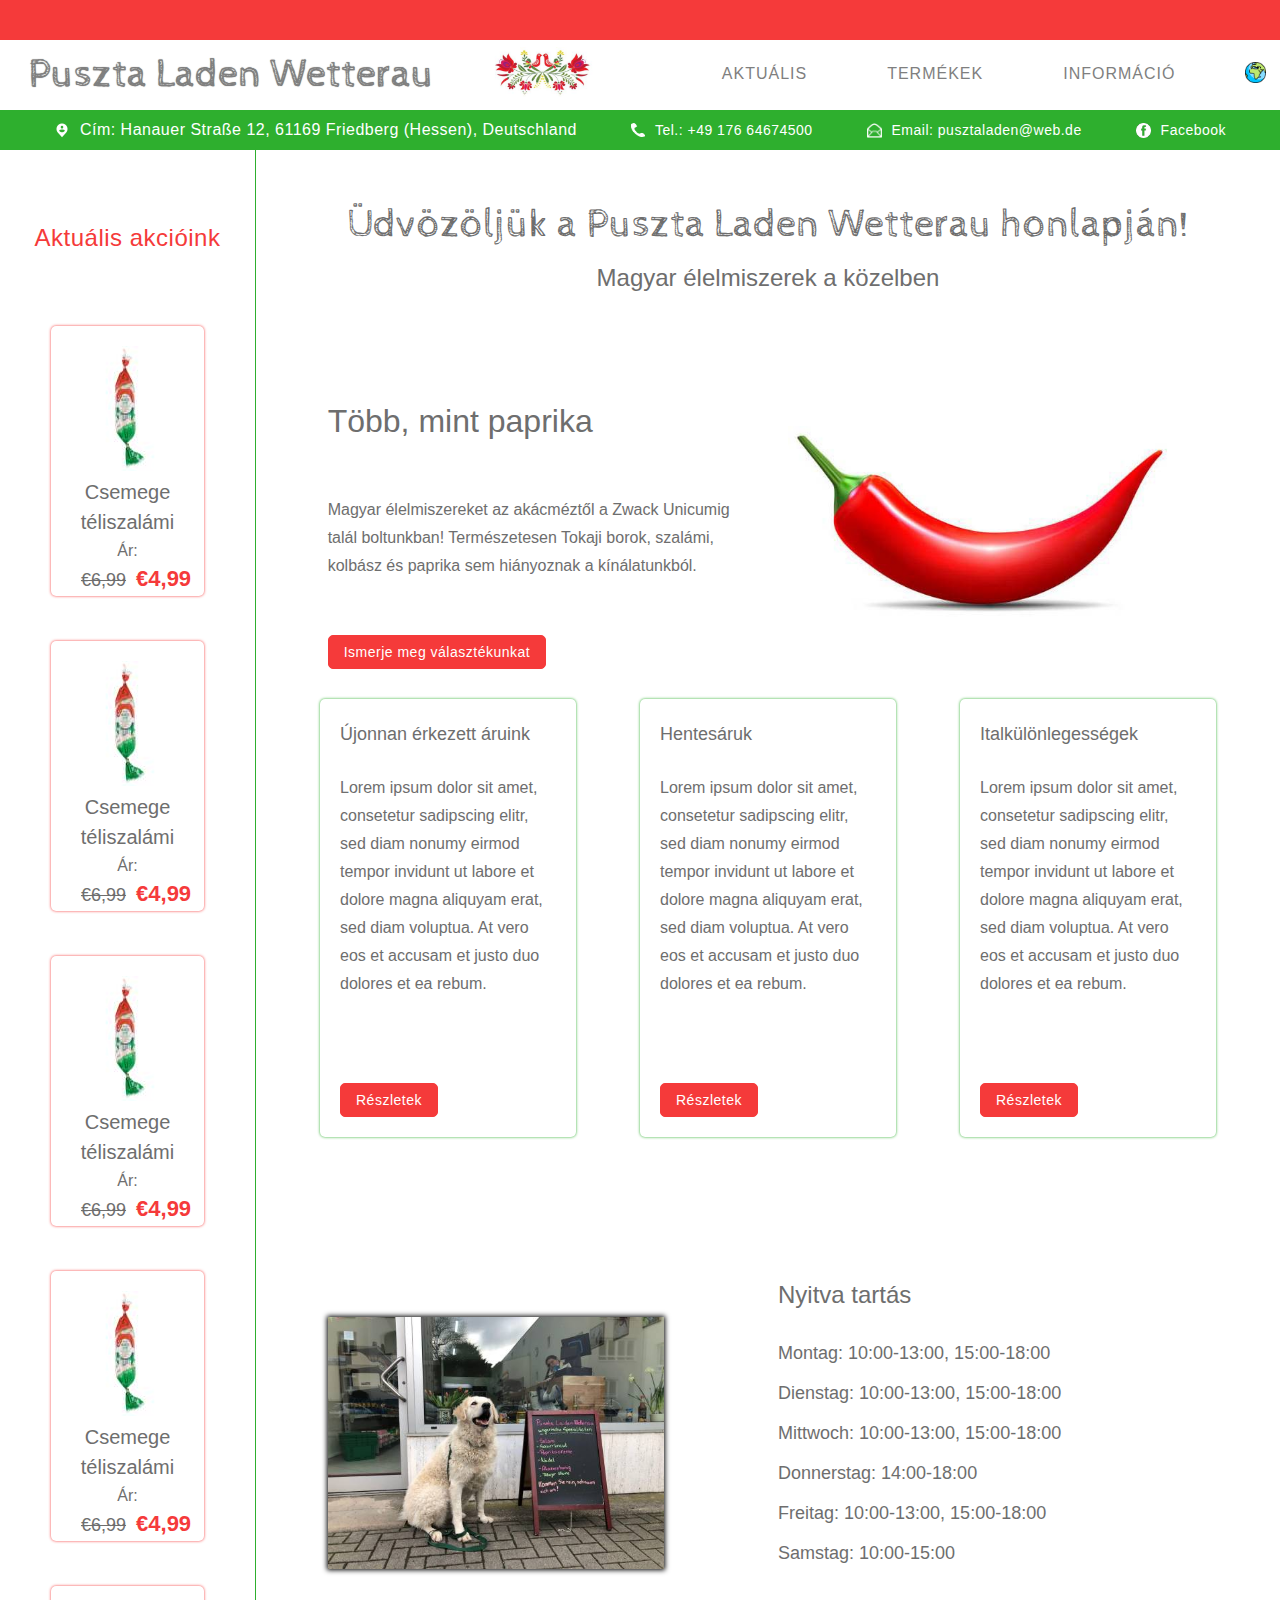
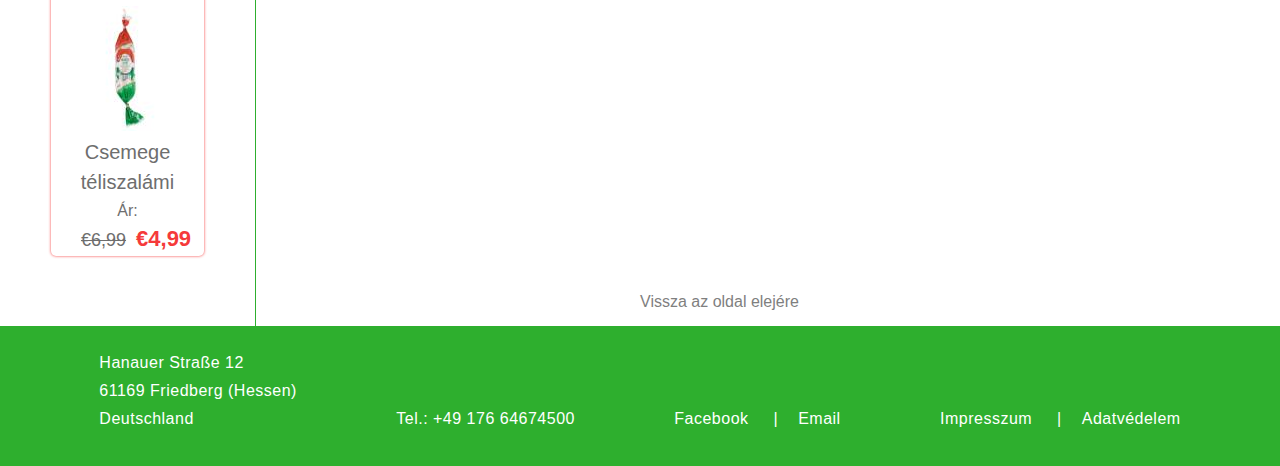
==== index.html @ 340dcc7b "Add files via upload" ====
<!DOCTYPE html>
<html lang="en">
<head>
    <meta charset="UTF-8">
    <meta http-equiv="X-UA-Compatible" content="IE=edge">
    <meta name="viewport" content="width=>, initial-scale=1.0">
    <meta name="description" content="ungarische lebensmittel getränke puszta laden wetterau ungarn friedberg magyar élelmiszerek italok németországban ">
    <title>Puszta Laden Wetterau</title>
    <link rel="icon" type="image/x-icon" href="images/flag-hu-heart.png">
    <link rel="stylesheet" href="styles/styles.css">
    <link rel="stylesheet" href="styles/responsive.css">
    <link href="https://fonts.googleapis.com/css2?family=Cabin+Sketch:wght@400;700&family=Comfortaa:wght@300;400;500;600;700&display=swap" rel="stylesheet">
</head>

<body id="top">
<header>
    <div id="header">
        <div id="red"></div>
        <h1><a href="index.html">Puszta Laden Wetterau</a></h1>
        <a href="index.html"><img id="pattern" src="images/kalocsa-pattern1.jpg" width="105" height="50" 
            alt="Hungarian embroidered pattern"></a>
        <div id="navi-box">
            <ul id="navigation">
                <li><a href="actual.html">Aktuális</a></li>
                <li><a href="products.html">Termékek</a></li>
                <li><a href="info.html">Információ</a></li>
                <li><img src="images/globe.png" width="21" height="21">
                    <ul id="lang-dd">
                        <li>
                            <a href="german.html"><img src="images/flag-de.png" width="18" height="14" alt="German flag">DE</a>
                        </li>
                        <li>                            
                            <a href="english.html"><img src="images/flag-uk.png" width="18" height="14" alt="German flag">EN</a>
                        </li>
                    </ul>
                </li>
            </ul>
        </div>
        <div id="green">
            <div class="info-box-header">
                <img src="images/icon-loc.png" width="16" height="16" alt="Location icon"> 
                <p>
                    Cím: Hanauer Straße 12,
                    61169 Friedberg (Hessen),
                    Deutschland  
                </p>
            </div>
            <div class="info-box-header">
                <img src="images/icon-tel.png" width="14" height="14" alt="Telephone icon">
                Tel.: +49 176 64674500
            </div>
            <div class="info-box-header">
                <img src="images/icon-email.png" width="15" height="15" alt="Email icon">
                <a href="mailto:pusztaladen@web.de">Email: pusztaladen@web.de</a>
            </div>
            <div class="info-box-header">
                <img src="images/icon-fb.png" width="15" height="15" alt="Email icon">
                <a href="https://www.facebook.com/pusztaladenwetterau" target="_blank">Facebook</a>
            </div>
        </div>

        <!-- Mobile navigation -->
        <img id="ham-icon" width="32" height="30" src="images/hamburger-icon.png" alt="Hamburger Icon">
        <img id="close-icon" width="32" height="30" src="images/close-icon.png" alt="Close Icon">
        <div id="mobile-dropdown">
            <ul>
                <li><a href="actual.html">Aktuális</a></li>
                <li><a href="products.html">Termékek</a></li>
                <li><a href="info.html">Információ</a></li>
                <li><img src="images/globe.png" width="21" height="21">
                    <ul id="lang-dd">
                        <li>
                            <a href="german.html"><img src="images/flag-de.png" width="18" height="14" alt="German flag">DE</a>
                        </li>
                        <li>                            
                            <a href="english.html"><img src="images/flag-uk.png" width="18" height="14" alt="German flag">EN</a>
                        </li>
                    </ul>
                </li>
            </ul>
        </div>
        
    </div>
</header>
<aside>
    <div class="col_1_5">
        <h2>Aktuális akcióink</h2>
        <section>
            <div class="product-box">
                <img src="images/salami.jpg">
                <h3>Csemege téliszalámi</h3>
                <p>Ár: <span class="old-price">€6,99</span><span class="new-price">€4,99</span></p> 
            </div>
            <div class="product-box">
                <img src="images/salami.jpg">
                <h3>Csemege téliszalámi</h3>
                <p>Ár: <span class="old-price">€6,99</span><span class="new-price">€4,99</span></p> 
            </div>
            <div class="product-box">
                <img src="images/salami.jpg">
                <h3>Csemege téliszalámi</h3>
                <p>Ár: <span class="old-price">€6,99</span><span class="new-price">€4,99</span></p> 
            </div>
            <div class="product-box">
                <img src="images/salami.jpg">
                <h3>Csemege téliszalámi</h3>
                <p>Ár: <span class="old-price">€6,99</span><span class="new-price">€4,99</span></p> 
            </div>
            <div class="product-box">
                <img src="images/salami.jpg">
                <h3>Csemege téliszalámi</h3>
                <p>Ár: <span class="old-price">€6,99</span><span class="new-price">€4,99</span></p> 
            </div>
            
        </section>
    </div>
</aside>
<main>
    <div id="main">
        <div class="wrapper">
            <div class="col_4_5">
                <h1 id="main-title">Üdvözöljük a Puszta Laden Wetterau honlapján!</h1>
                <h2 id="mobile-title">
                    Magyar élelmiszerek a közelben
                </h2>
                <img id="pattern-mobile" src="images/kalocsa-pattern1.jpg" width="105" height="50" alt="Hungarian embroidered pattern">
                    <div class="col_1_2">
                        <h1>Több, mint paprika</h1>
                        <p>Magyar élelmiszereket az akácméztől a Zwack Unicumig 
                            talál boltunkban! Természetesen Tokaji borok, szalámi, 
                            kolbász és paprika sem hiányoznak a kínálatunkból. 
                        </p>
                        <a class="article-button" href="products.html">Ismerje meg választékunkat</a>
                    </div>
                    <div class="col_2_2">
                        <img id="paprika-img" src="images/paprika.jpg" alt="Red paprika">                        
                    </div>

                <div id="news-wrapper">
                    <div class="news-box">
                        <h3>Újonnan érkezett áruink</h3>
                        <p>
                            Lorem ipsum dolor sit amet, consetetur sadipscing elitr, 
                            sed diam nonumy eirmod tempor invidunt ut labore et dolore 
                            magna aliquyam erat, sed diam voluptua. At vero eos et accusam 
                            et justo duo dolores et ea rebum. 
                        </p>
                        <a class="article-button" href="#">Részletek</a>
                    </div>
                    <div class="news-box">
                        <h3>Hentesáruk</h3>
                        <p>
                            Lorem ipsum dolor sit amet, consetetur sadipscing elitr, 
                            sed diam nonumy eirmod tempor invidunt ut labore et dolore 
                            magna aliquyam erat, sed diam voluptua. At vero eos et accusam 
                            et justo duo dolores et ea rebum. 
                        </p>
                        <a class="article-button" href="#">Részletek</a>
                    </div>
                    <div class="news-box">
                        <h3>Italkülönlegességek</h3>
                        <p>
                            Lorem ipsum dolor sit amet, consetetur sadipscing elitr, 
                            sed diam nonumy eirmod tempor invidunt ut labore et dolore 
                            magna aliquyam erat, sed diam voluptua. At vero eos et accusam 
                            et justo duo dolores et ea rebum. 
                        </p>
                        <a class="article-button" href="#">Részletek</a>
                    </div>
                </div>
                
                
                <div class="col_1_2">
                    <img id="open-img" src="images/shop.jpg" alt="Entrance of Puszta Laden Wetterau">
                </div>
                <div class="col_2_2" id="open-times">
                    <h2>Nyitva tartás</h2>
                    <ul>
                        <li>Montag: 10:00-13:00, 15:00-18:00</li>
                        <li>Dienstag: 10:00-13:00, 15:00-18:00</li>
                        <li>Mittwoch: 10:00-13:00, 15:00-18:00</li>
                        <li>Donnerstag: 14:00-18:00</li>
                        <li>Freitag: 10:00-13:00, 15:00-18:00</li>
                        <li>Samstag: 10:00-15:00</li>
                    </ul>
                </div>
                <div class="clear"></div>
                
                <p><a class="top" href="#top" style="font-weight: 300;">Vissza az oldal elejére</a></p>
            </div>
        </div>
    </div>
</main>
<footer>
    <div id="footer">
        <div id="footer-wrapper">
            <div class="col_1_4 mobile-footer">
                <p>
                    Hanauer Straße 12<br>
                    61169 Friedberg (Hessen)<br>
                    Deutschland<br>
                    
                </p>
            </div>
            <div class="col_1_4 mobile-footer">
                <p>Tel.: +49 176 64674500</p>
            </div>
            <div class="col_1_4">
                <p><a href="https://www.facebook.com/pusztaladenwetterau">Facebook</a> <span>|</span><a href="mailto:pusztaladen@web.de">Email</a></p>
            </div>
            <div class="col_1_4">
                <p><a href="impressum.html">Impresszum</a> <span>|</span><a href="privacy.html">Adatvédelem</a></p>
            </div>
        </div>
    </div>
   
</footer>

</body>
</html>
---- styles/styles.css ----
@charset "utf-8";

/* - Reset - */
*{
    margin: 0;
    padding: 0;
    box-sizing: border-box;
}
body {
    font: 300 16px/22px 'Roboto', sans-serif;
    font-size: 1em;
    color: #6e6e6e;  
    background-color: rgb(255, 255, 255, 0);
    position: relative;
}
html {
    scroll-behavior: smooth;
}
a {
    text-decoration: none;
    color: #7f7f7f;
}
.clear {
    clear: both;
}
h1 {
    font: 100 32px/150px 'Roboto', sans-serif;
    font-size: 2em;
    text-align: center;
}
h2 {
    font: 300 24px/36px 'Roboto', sans-serif;
}
h3 {
    font: 300 20px/30px 'Roboto', sans-serif;
}
p {
    font: 300 16px/28px 'Roboto', sans-serif;
}

/* - Raster - */
.wrapper {
    width: 80%;
    margin: 0 auto;  
}
.col_1_5 {
    width: 20%;
    border-right: 1px solid #2eaf2e;
    float: left;
}
.col_4_5 {
    width: 80%;
    float: right;
}
.col_1_2 {
    width: 50%;
    float: left;
    padding: 30px 2% 30px 7%;
}
.col_2_2 { 
    width: 50%;
    float: left;
    padding: 30px 4% 30px 2%;
}
.col_1_2 img, .col_2_2 img {
    width: 85%;
    margin-top: 80px;
}

/* - Header - */
#header {
    height: 150px;
    width: 100%;
    position: relative;
    display: flex;
    justify-content: space-around;
    align-items: center;
}
#header #red, #header #green {
    position: absolute;
    width: 100%;
    height: 40px;
    z-index: 1;
}
#header #green {
    bottom: 0;
    background-color: #2eaf2e;
    color: #fff;
    display: flex;
    justify-content: center;
    align-items: center;
    justify-content: space-evenly;
}
#header #red {
    background-color: #f53a3a;
    top: 0;
}
#header ul#navigation img {
    margin-right: 5px;
}
#pattern-mobile {
    display: none;
}
#header h1  {
    font: 32px/36px 'Cabin Sketch', cursive;
    font-size: 2.5em;
    text-shadow: 0px 0px 1px #7f7f7f;
}
#navi-box {
    width: 600px;
}
ul#navigation {
    display: flex;
    align-items: center;
}
ul#navigation li {
    list-style: none;
    display: inline-block;
    margin-left: 10%;
    font-size: 1em;
    position: relative;
    text-transform: uppercase;
}
ul#navigation li a {
    display: inline-block;
    border-radius: 3px;
    transition: 0.3s;
    padding: 0 10px 2px;
    letter-spacing: 1px;
    background: #fff;
}
ul#navigation li a:hover, .active {
    box-shadow: 2px 2px 3px 0px #d9d9d9;
    color: red;
    transition: 0.3s;
    transform: translateY(-3px);
    background: #fff;
}
ul#lang-dd {
    display: none;
    position: absolute;
    z-index: 3;
    top: 23px;
    left: -45px;
    width: 50px;
}
ul#navigation li:hover ul#lang-dd {
    display: inline-block;
}
ul#lang-dd li {
    background: #fff;
    width: 100px;
    text-align: center;
    padding: 10px 20px;
}
.info-box-header {
    display: flex;
    align-items: center;
    font-size: 14px;
    letter-spacing: 0.5px;
    font-weight: 300;
}
#green img {
    margin-right: 10px;
}
#green a {
    color: #fff;
}
/* - Mobile Navigation - */
#mobile-dropdown {
    display: none;
}
#ham-icon {
    display: none;
}
#close-icon {
    display: none;
}

/* - Side section - */
.col_1_5 h2 {
    text-align: center;
    letter-spacing: 0.5px;
    font-size: 24px;
    font-size: 1.5em;
    font-weight: 300;
    margin: 70px auto;
    color: #f53a3a;
}
.col_1_5 h3 {
    font-weight: 300;
}

.product-box {
    margin: 0 auto 45px;
    width: 60%;
    height: 270px;
    box-shadow: 0px 0px 3px 0px #f53a3a;
    text-align: center;
    padding: 20px;
    border-radius: 5px;
}
.product-box:last-child {
    margin-bottom: 70px;
}
.product-box img {
    max-width: 100%;
}
.old-price {
    text-decoration: line-through;
    font-size: 18px;
    margin: 0 10px;
}
.new-price {
    color: #f53a3a;
    font-size: 22px;
    font-weight: 600;

}
/* - Main content - */

#main .wrapper {
    width: 100%;
}
#main-title {
    font-family: 'Cabin Sketch', cursive;
    font-size: 40px;
}

h2 img {
    margin: 0 20px;
}
#news-wrapper {
    width: 100%;
    margin: 120px auto 150px;
    display: flex;
    justify-content: space-evenly;
}
.news-box {
    width: 25%;
    box-shadow: 0px 0px 3px 0px #2eaf2e;
    padding: 20px;
    border-radius: 5px;
}
.news-box h3 {
    font-weight: 300;
    font-size: 18px;
    margin-bottom: 25px;
}
.news-box p {
    text-align: left;
    margin-bottom: 30px;
    font-weight: 300;
}
.article-button {
    padding: 5px 15px;
    background: #f53a3a;
    color: #fff;
    display: inline-block;
    margin-top: 55px;
    border-radius: 5px;
    border: 1px solid #f53a3a;
    transition: 0.3s;
    font-size: 14px;
    font-weight: 300;
    letter-spacing: 0.5px;
}
.article-button:hover {
    background-color: #fff;
    color: #f53a3a;
    transition: 0.3s;
}
.col_1_2 #open-img  {
    box-shadow: 0px 0px 5px 1px #000000;
    max-width: 80%;
    margin-top: 0;
}
#open-times {
    padding: 10px;
    margin: 20px 0 20px; 
}
#open-times h2 {
    text-align: left;
}
#open-times ul {
     list-style: none;
     margin: 20px 0 100px;
     font: 300 18px/40px 'Roboto', sans-serif;
 }
main .article-wrapper {
    width: 80%;
    margin: 30px auto;
    display: flex;
    justify-content: space-around;
}
main .article-box {
    padding: 0 10px 10px;
    border-radius: 5px;
    width: 38%;
    height: 280px;
    margin: 30px 0 80px;
    text-align: left;
}

main .article-box h2 {
    margin-bottom: 50px; 
    font-weight: 100;
    font-size: 40px;
}
main .article-box p {
    text-align: left;
    margin-bottom: 35px;
    line-height: 26px;
    font-weight: 300;
    letter-spacing: 0.5px;
}
#products-page .col_4_5 section {
    height: 400px;
}
main .col_4_5 h2 {
    text-align: center;
    font-weight: 100;
    margin: -40px 0 20px;
}
.top {
    position: absolute;
    bottom: 150px;
    left: 50%;
}
.top:hover {
    color: #252424;
}


/* - Products page - */

#sidebar-container {
    height: 3300px;
}

ul#sidebar-nav {
    position: sticky;
    top: 50px;
    margin-top: 50px;
    list-style-type: none;
}
ul#sidebar-nav li {
    padding: 10px 40px 10px;
    font-weight: 300;
    text-transform: uppercase;
}
ul#sidebar-nav li:last-child {
    border-bottom: none;
}
ul#sidebar-nav li a:hover {
    color: #252424;
}
.col_1_2 h1, .col_1_2 p {
    text-align: left;
}

/* - Information page - */
#info-page .col_1_5, #info-page #sidebar-container {
    height: 2900px;
}
.mapouter {
    display: block;
    margin: 80px auto 0;
}
#info-page section {
    width: 100%;
    height: auto;
    margin: 50px 0;
}
#info-page h1 {
    text-align: center;
}
#info-page p {
    width: 80%;
    margin: 0 auto;
}
ul#contact-list {
    width: 60%;
    margin: 0 auto;
}
ul#contact-list li {
    margin-bottom: 20px;
    font-size: 18px;
}
#info-page img {
    width: 70%;
    margin: 80px 0 0 12%;
}
#info-bage .col_4_5 {
    height: 1500px;
}
#info-page #open-times {
    width: 350px;
    margin: 150px auto -50px;
}
#info-page #open-times h2 {
    margin: 0;
}
/* - Footer - */
#footer {
    clear: both;
    width: 100%;
    background: #2eaf2e;
    height: 140px;
    color: #fff;
    display: flex;
    justify-content: center;
    align-items: center;
    padding-bottom: 10px;
}
#footer .col_1_4 {
    text-align: left;
    display: flex;
    justify-content: center;
    font-size: 14px;
    letter-spacing: 0.5px;
    font-weight: 300;
    line-height: 24px;
}
#footer .col_1_4 a {
    color: #fff;
}
#footer .col_1_4 a:hover {
    color: #d3d3d3;
}
#footer-wrapper {
    width: 100%;
    display: flex;
    justify-content: space-evenly;
    align-items: flex-end;
}
#footer span {
    margin: 0 20px;
}
.footer-bottom {
    position: fixed;
    width: 100%;
    bottom: 0;
}
---- styles/responsive.css ----
/* - Responsive - */
@media only screen and (max-width: 759px) {
    #header #pattern, .info-box-header, .col_1_5, #navi-box, #main-title, #mobile-title img {
        display: none;
    }
    #pattern-mobile {
        display: block;
        width: 20%;
        height: auto;
        margin: 35px auto -50px;
    }
    #header h1 {
        width: 100%;
        text-align: left;
        margin-left: 5%;
        font-size: 26px;
    }
    #ham-icon {
        display: block;
        margin-right: 5%;
    }
    .col_4_5, .col_1_2, .col_2_2 {
        width: 100%;
    }
    .col_4_5 h1 {
        font-size: 22px;
    }
    .col_4_5 p, .col_1_2 h1 {
        text-align: center;
    }
    .col_2_2 img {
        width: 85%;
        margin: 20px 0 40px;
    }
    .col_1_2 #open-img  {
        width: 85%;
        margin: -80px auto 0;
    }
    .article-button  {
        margin-top: 10px;
    }
    #open-times h2 {
        margin-top: 20px;
        display: block;
        text-align: center;
    }
    .col_1_2, .col_2_2 {
        width: 100%;
        text-align: center;
    }
    #mobile-title {
        display: block;
        margin: 50px 0 0;
        line-height: 40px;
        font-size: 32px;
        text-align: center;
    }
    #news-wrapper {
        width: 100%;
        display: block;
    }
    .news-box {
        clear: both;
        width: 80%;
        text-align: center;
        margin: 30px auto;
    }
    .news-box p {
        width: 90%;
        text-align: center;
    }
    .top {
        left: 25%;
    }
    footer #footer .mobile-footer {
        display: none;
    }
    footer #footer #footer-wrapper p {
        display: flex;
        flex-direction: column;
        justify-content: space-around;
    }
    footer #footer #footer-wrapper p a {
        margin: 15px 0 5px;
    }
    #footer .col_1_4 {
        width: 100%;
    }
    #footer span {
        display: none;
    }
}
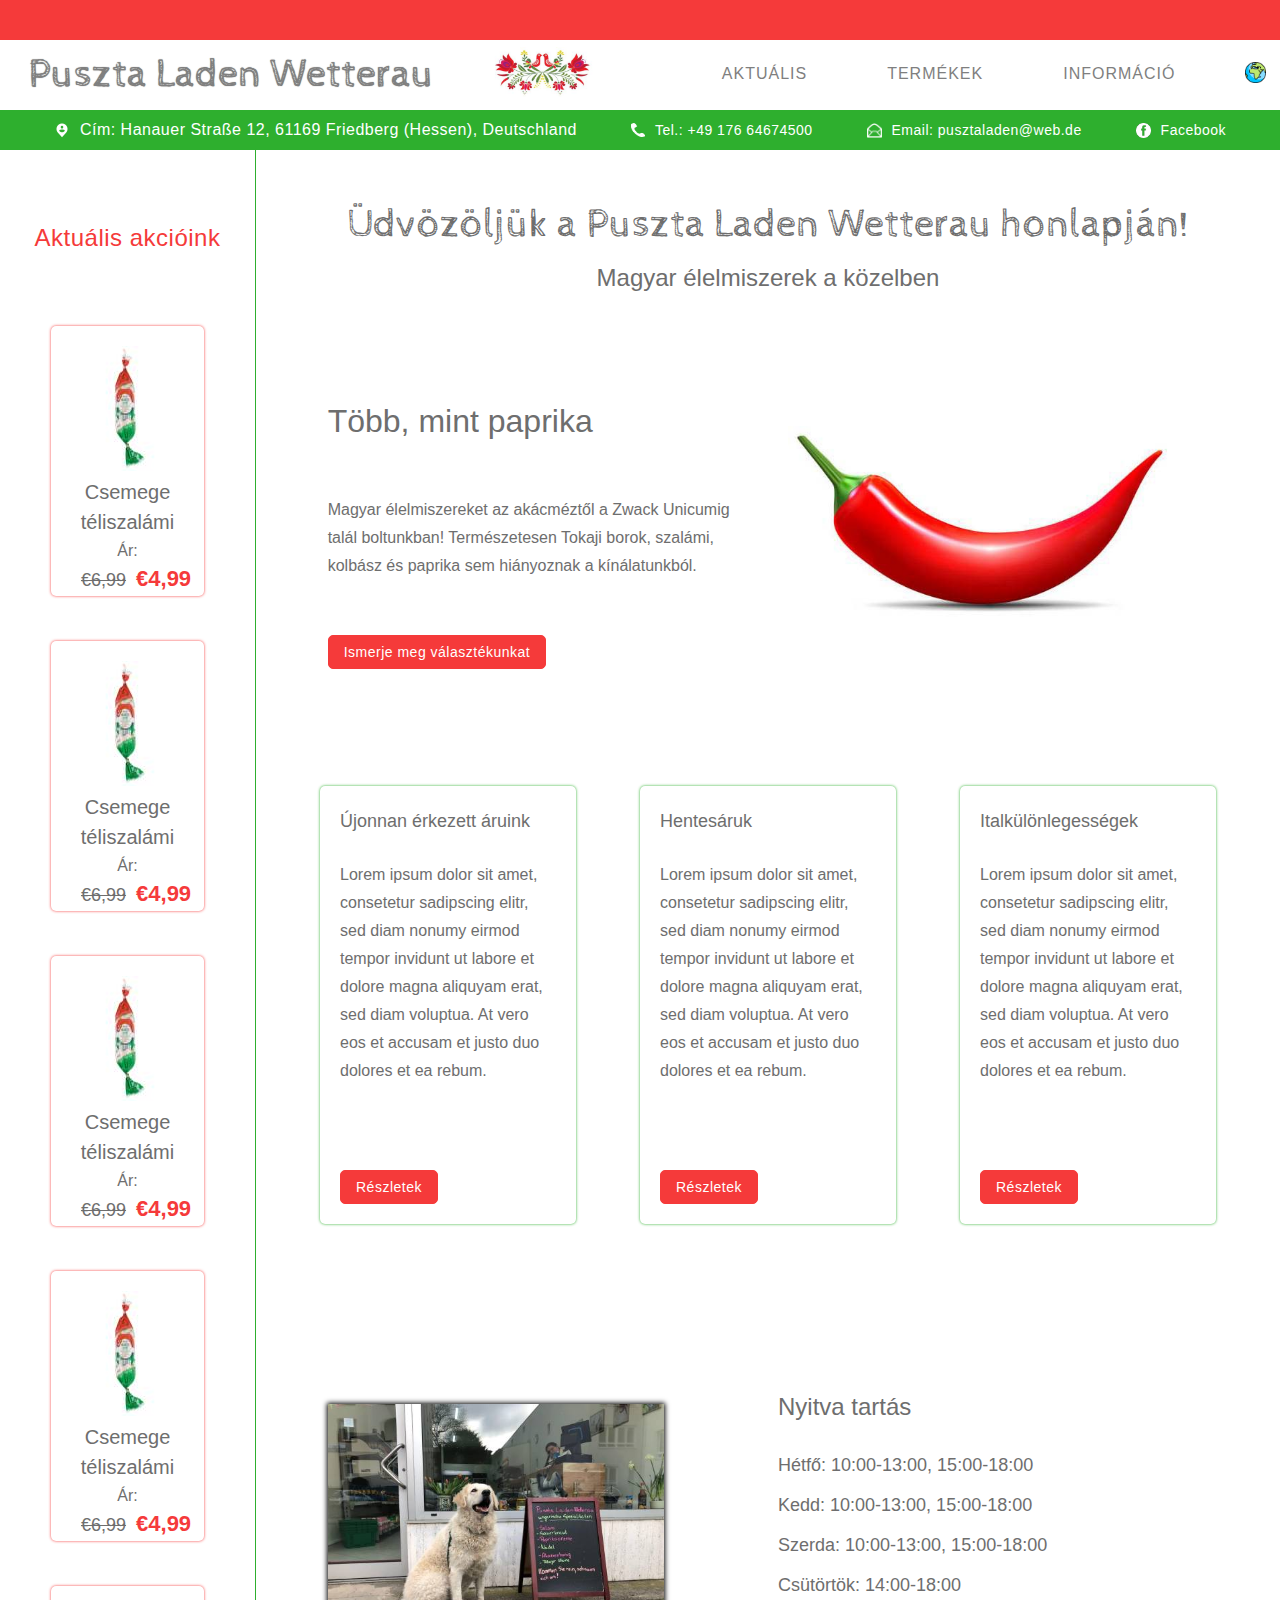
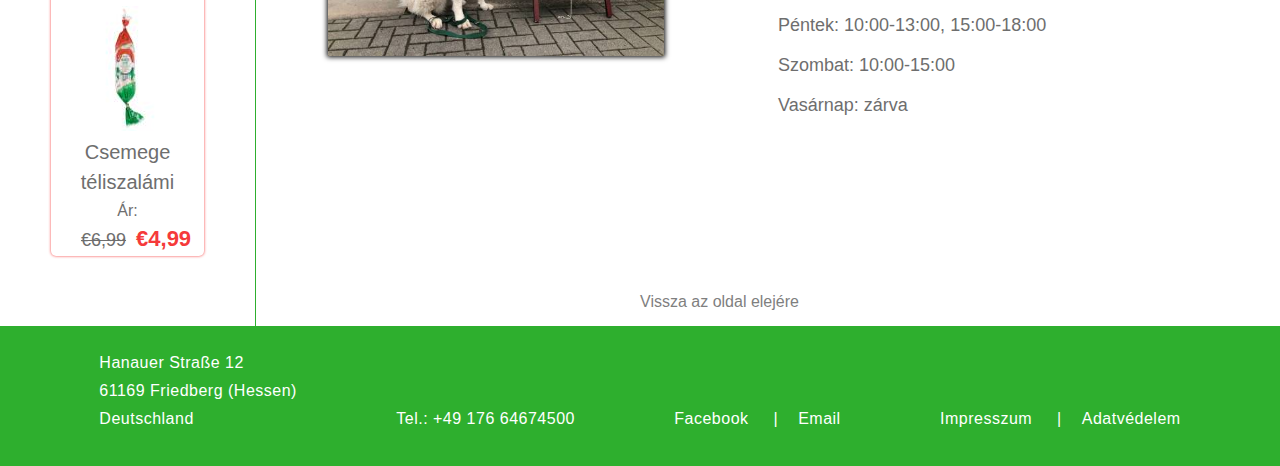
==== commit 39c0ff83: "Add files via upload" ====
--- a/index.html
+++ b/index.html
@@ -67,15 +67,9 @@
                 <li><a href="actual.html">Aktuális</a></li>
                 <li><a href="products.html">Termékek</a></li>
                 <li><a href="info.html">Információ</a></li>
-                <li><img src="images/globe.png" width="21" height="21">
-                    <ul id="lang-dd">
-                        <li>
-                            <a href="german.html"><img src="images/flag-de.png" width="18" height="14" alt="German flag">DE</a>
-                        </li>
-                        <li>                            
-                            <a href="english.html"><img src="images/flag-uk.png" width="18" height="14" alt="German flag">EN</a>
-                        </li>
-                    </ul>
+                <li>
+                    <a href="german.html"><img src="images/flag-de.png" width="18" height="14" alt="German flag">DE</a>
+                    <a href="english.html"><img src="images/flag-uk.png" width="18" height="14" alt="German flag">EN</a>
                 </li>
             </ul>
         </div>
@@ -124,16 +118,18 @@
                     Magyar élelmiszerek a közelben
                 </h2>
                 <img id="pattern-mobile" src="images/kalocsa-pattern1.jpg" width="105" height="50" alt="Hungarian embroidered pattern">
-                    <div class="col_1_2">
-                        <h1>Több, mint paprika</h1>
-                        <p>Magyar élelmiszereket az akácméztől a Zwack Unicumig 
-                            talál boltunkban! Természetesen Tokaji borok, szalámi, 
-                            kolbász és paprika sem hiányoznak a kínálatunkból. 
-                        </p>
-                        <a class="article-button" href="products.html">Ismerje meg választékunkat</a>
-                    </div>
-                    <div class="col_2_2">
-                        <img id="paprika-img" src="images/paprika.jpg" alt="Red paprika">                        
+                    <div id="teaser">
+                        <div class="col_1_2">
+                            <h1>Több, mint paprika</h1>
+                            <p>Magyar élelmiszereket az akácméztől a Zwack Unicumig 
+                                talál boltunkban! Természetesen Tokaji borok, szalámi, 
+                                kolbász és paprika sem hiányoznak a kínálatunkból. 
+                            </p>
+                            <a class="article-button" href="products.html">Ismerje meg választékunkat</a>
+                        </div>
+                        <div class="col_2_2">
+                            <img id="paprika-img" src="images/paprika.jpg" alt="Red paprika">                        
+                        </div>
                     </div>
 
                 <div id="news-wrapper">
@@ -169,20 +165,22 @@
                     </div>
                 </div>
                 
-                
-                <div class="col_1_2">
-                    <img id="open-img" src="images/shop.jpg" alt="Entrance of Puszta Laden Wetterau">
-                </div>
-                <div class="col_2_2" id="open-times">
-                    <h2>Nyitva tartás</h2>
-                    <ul>
-                        <li>Montag: 10:00-13:00, 15:00-18:00</li>
-                        <li>Dienstag: 10:00-13:00, 15:00-18:00</li>
-                        <li>Mittwoch: 10:00-13:00, 15:00-18:00</li>
-                        <li>Donnerstag: 14:00-18:00</li>
-                        <li>Freitag: 10:00-13:00, 15:00-18:00</li>
-                        <li>Samstag: 10:00-15:00</li>
-                    </ul>
+                <div id="open-times-wrapper">
+                    <div class="col_1_2">
+                        <img id="open-img" src="images/shop.jpg" alt="Entrance of Puszta Laden Wetterau">
+                    </div>
+                    <div class="col_2_2" id="open-times">
+                        <h2>Nyitva tartás</h2>
+                        <ul>
+                            <li>Hétfő: 10:00-13:00, 15:00-18:00</li>
+                            <li>Kedd: 10:00-13:00, 15:00-18:00</li>
+                            <li>Szerda: 10:00-13:00, 15:00-18:00</li>
+                            <li>Csütörtök: 14:00-18:00</li>
+                            <li>Péntek: 10:00-13:00, 15:00-18:00</li>
+                            <li>Szombat: 10:00-15:00</li>
+                            <li>Vasárnap: zárva</li>
+                        </ul>
+                    </div>
                 </div>
                 <div class="clear"></div>
                 
@@ -213,8 +211,40 @@
             </div>
         </div>
     </div>
-   
 </footer>
+
+<script src="https://ajax.googleapis.com/ajax/libs/jquery/3.6.1/jquery.min.js"></script>
+
+<script>
+
+//Mobile Dropdown
+    $('#ham-icon').css('cursor', 'pointer');
+    $('#close-icon').css('cursor', 'pointer');
+
+    $('#ham-icon').click(function () {
+        $("#ham-icon").css({ "display": "none" });
+        $("#close-icon").css({ "display": "block" });
+        $('#mobile-dropdown').slideToggle("slow");
+        });
+
+    $('#close-icon').click(function () {
+        $("#close-icon").css({ "display": "none" });
+        $("#ham-icon").css({ "display": "block" });
+        $('#mobile-dropdown').slideToggle("slow");
+        });
+    
+    //Disable right click
+    $(document).ready(function () {
+
+    $("img").on("contextmenu",function(e){
+        return false;
+    });
+
+    $("img").on("dragstart",function(e){
+        return false;
+        });              
+    }); 
+</script>
 
 </body>
 </html>--- a/styles/styles.css
+++ b/styles/styles.css
@@ -166,16 +166,6 @@
 #green a {
     color: #fff;
 }
-/* - Mobile Navigation - */
-#mobile-dropdown {
-    display: none;
-}
-#ham-icon {
-    display: none;
-}
-#close-icon {
-    display: none;
-}
 
 /* - Side section - */
 .col_1_5 h2 {
@@ -232,9 +222,13 @@
 }
 #news-wrapper {
     width: 100%;
-    margin: 120px auto 150px;
+    margin: 50px auto 150px;
     display: flex;
     justify-content: space-evenly;
+}
+#teaser {
+    width: 100%;
+    height: 420px;
 }
 .news-box {
     width: 25%;
@@ -275,16 +269,19 @@
     max-width: 80%;
     margin-top: 0;
 }
+#open-times-wrapper {
+    width: 100%;
+    height: 310px;
+}
 #open-times {
     padding: 10px;
-    margin: 20px 0 20px; 
+    margin: 45px 0 20px; 
 }
 #open-times h2 {
     text-align: left;
 }
 #open-times ul {
      list-style: none;
-     margin: 20px 0 100px;
      font: 300 18px/40px 'Roboto', sans-serif;
  }
 main .article-wrapper {
@@ -314,9 +311,6 @@
     font-weight: 300;
     letter-spacing: 0.5px;
 }
-#products-page .col_4_5 section {
-    height: 400px;
-}
 main .col_4_5 h2 {
     text-align: center;
     font-weight: 100;
@@ -333,11 +327,12 @@
 
 
 /* - Products page - */
-
+#products-page .col_4_5 section {
+    height: 400px;
+}
 #sidebar-container {
-    height: 3300px;
-}
-
+    height: 3100px
+}
 ul#sidebar-nav {
     position: sticky;
     top: 50px;
@@ -396,11 +391,26 @@
 }
 #info-page #open-times {
     width: 350px;
-    margin: 150px auto -50px;
-}
-#info-page #open-times h2 {
-    margin: 0;
-}
+    margin: 100px auto 30px;
+}
+#info-page #open-times ul {
+    text-align: center;
+}
+
+
+/* - Mobile navigation - */
+#mobile-dropdown {
+    position: absolute;
+    top: 150px;
+    display: none;
+}
+#ham-icon {
+    display: none;
+}
+#close-icon {
+    display: none;
+}
+
 /* - Footer - */
 #footer {
     clear: both;
--- a/styles/responsive.css
+++ b/styles/responsive.css
@@ -15,15 +15,12 @@
         margin-left: 5%;
         font-size: 26px;
     }
-    #ham-icon {
-        display: block;
-        margin-right: 5%;
-    }
     .col_4_5, .col_1_2, .col_2_2 {
         width: 100%;
+        display: block;
     }
     .col_4_5 h1 {
-        font-size: 22px;
+        font-size: 28px;
     }
     .col_4_5 p, .col_1_2 h1 {
         text-align: center;
@@ -37,7 +34,7 @@
         margin: -80px auto 0;
     }
     .article-button  {
-        margin-top: 10px;
+        margin-top: 35px;
     }
     #open-times h2 {
         margin-top: 20px;
@@ -57,6 +54,7 @@
     }
     #news-wrapper {
         width: 100%;
+        margin-top: 50px;
         display: block;
     }
     .news-box {
@@ -89,4 +87,44 @@
     #footer span {
         display: none;
     }
+    
+    /* - Mobile Navigation - */
+    #ham-icon {
+        display: block;
+        position: absolute;
+        right: 5%;
+    }
+    #close-icon {
+        display: none;
+        position: absolute;
+        right: 5%;
+    }
+    #mobile-dropdown {
+        display: none;
+        width: 100%;
+        margin-bottom: 20px;
+    }
+    #mobile-dropdown ul {
+        list-style-type: none;  
+    }
+    #mobile-dropdown ul li {
+        width: 100%;
+        text-align: center;
+        padding: 20px;
+        text-transform: uppercase;
+        font-size: 1.375em;
+        color: #6e6e6e;
+        background: #fff;
+        border-bottom: 1px solid #6e6e6e;
+    }
+    #mobile-dropdown ul li:last-child {
+        border-bottom: none;
+    }
+    #mobile-dropdown ul li img {
+        margin: 0 10px 1px;
+    }
+    #mobile-dropdown ul li a:hover {
+        color: #ef3b39;
+    }
+
 }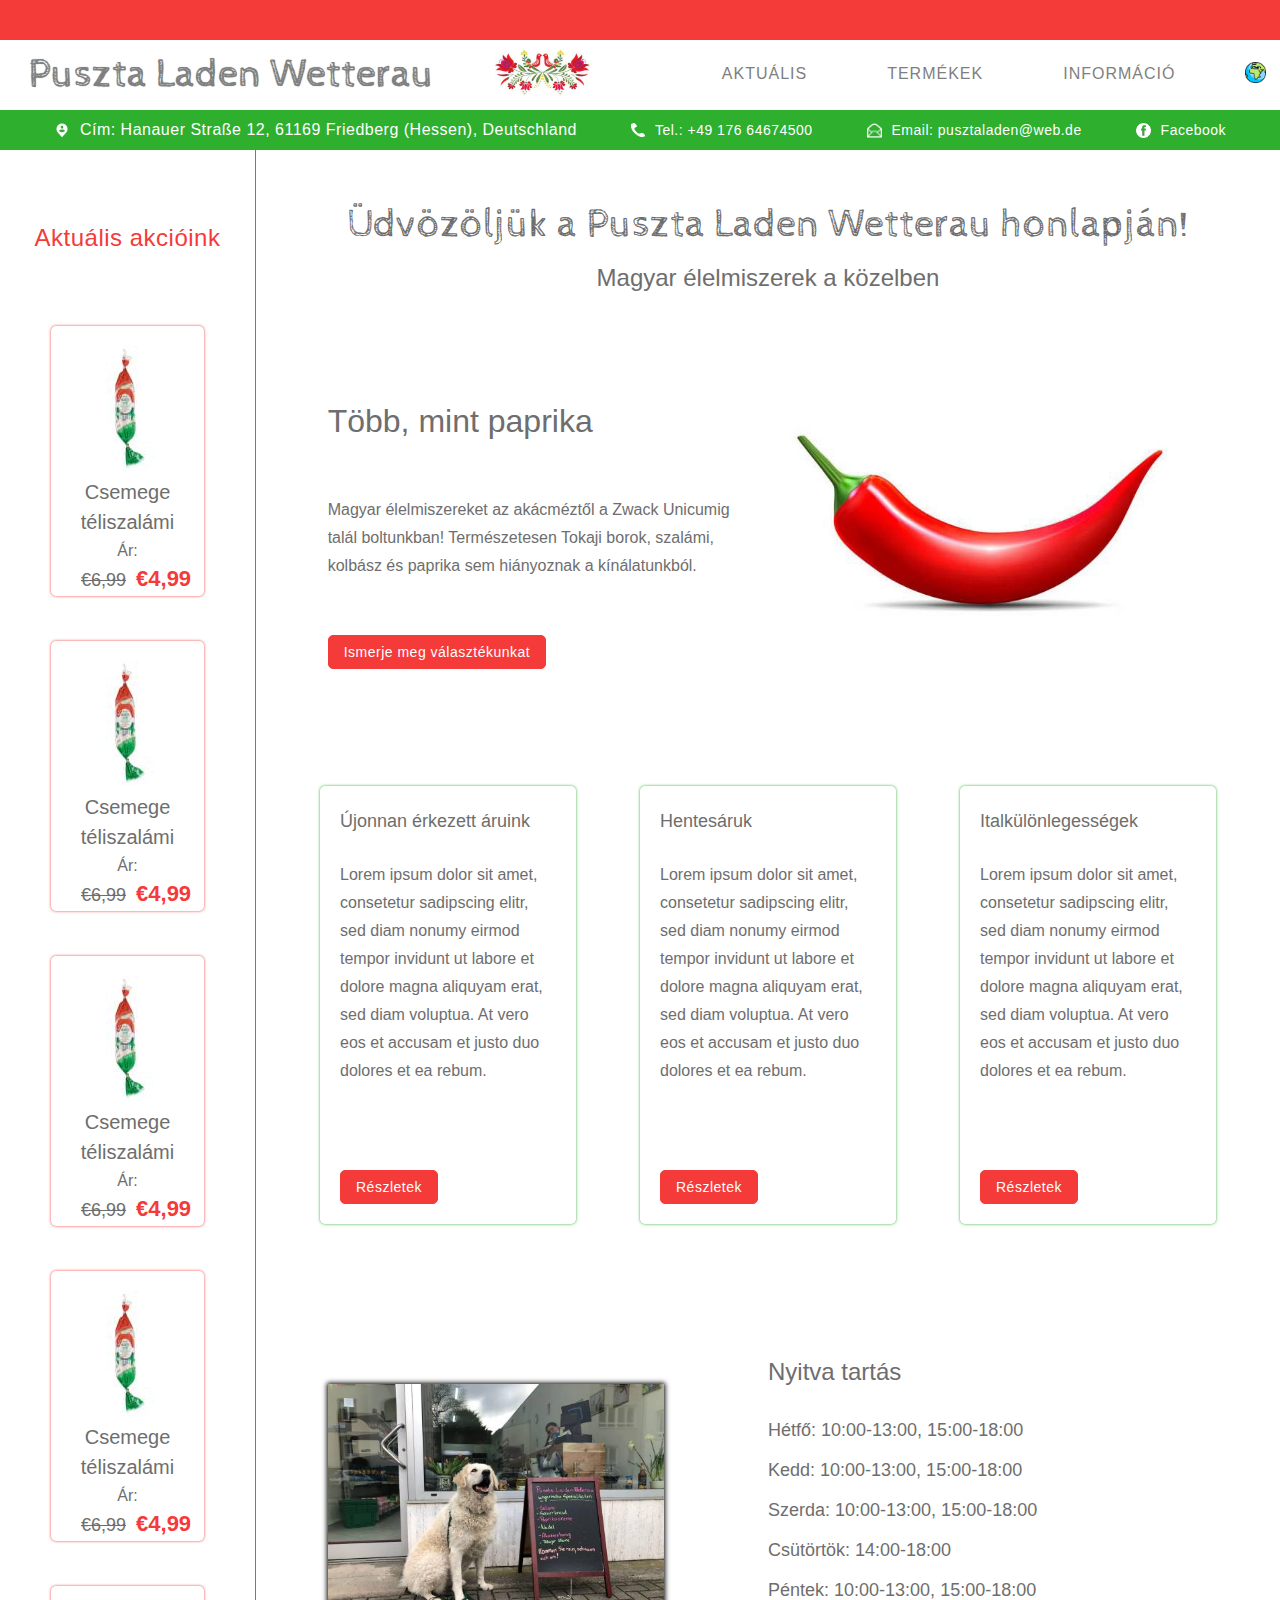
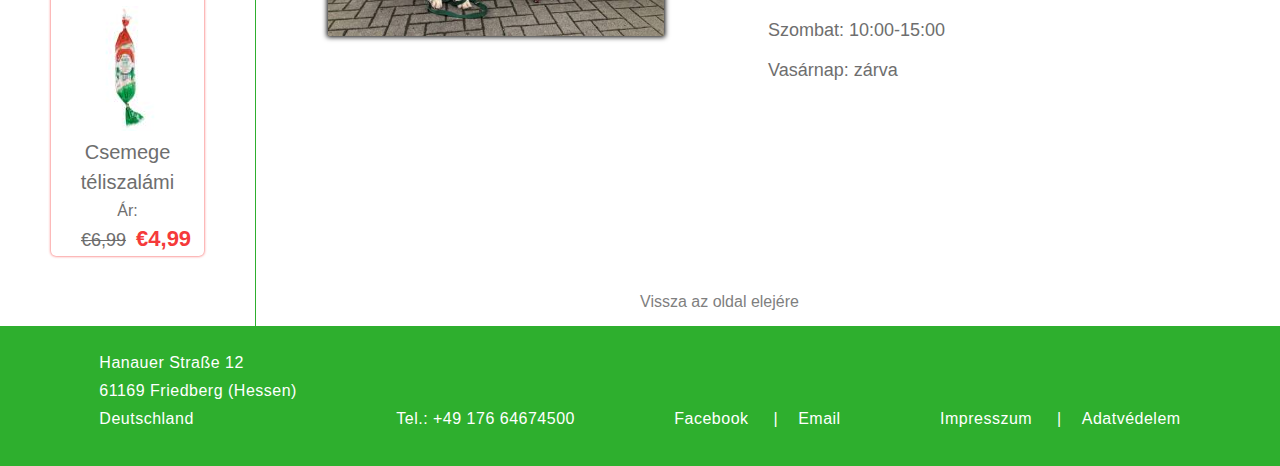
==== commit 79cc8246: "Add files via upload" ====
--- a/index.html
+++ b/index.html
@@ -192,7 +192,7 @@
 <footer>
     <div id="footer">
         <div id="footer-wrapper">
-            <div class="col_1_4 mobile-footer">
+            <div class="col_1_4">
                 <p>
                     Hanauer Straße 12<br>
                     61169 Friedberg (Hessen)<br>
@@ -200,7 +200,7 @@
                     
                 </p>
             </div>
-            <div class="col_1_4 mobile-footer">
+            <div class="col_1_4">
                 <p>Tel.: +49 176 64674500</p>
             </div>
             <div class="col_1_4">
--- a/styles/styles.css
+++ b/styles/styles.css
@@ -267,15 +267,14 @@
 .col_1_2 #open-img  {
     box-shadow: 0px 0px 5px 1px #000000;
     max-width: 80%;
-    margin-top: 0;
+    margin-top: -20px;
 }
 #open-times-wrapper {
     width: 100%;
     height: 310px;
 }
 #open-times {
-    padding: 10px;
-    margin: 45px 0 20px; 
+    padding: 20px 0 80px;
 }
 #open-times h2 {
     text-align: left;
@@ -325,8 +324,13 @@
     color: #252424;
 }
 
+/* - Actual sales page - */
+
 
 /* - Products page - */
+#mobile-product-container {
+    display: none;
+}
 #products-page .col_4_5 section {
     height: 400px;
 }
@@ -353,13 +357,16 @@
 .col_1_2 h1, .col_1_2 p {
     text-align: left;
 }
+#dried-products h1 {
+    line-height: 50px;
+    padding: 40px 0;
+}
 
 /* - Information page - */
 #info-page .col_1_5, #info-page #sidebar-container {
     height: 2900px;
 }
 .mapouter {
-    display: block;
     margin: 80px auto 0;
 }
 #info-page section {
@@ -399,16 +406,44 @@
 
 
 /* - Mobile navigation - */
+#ham-icon {
+    display: none;
+    position: absolute;
+    right: 5%;
+}
+#close-icon {
+    display: none;
+    position: absolute;
+    right: 5%;
+}
 #mobile-dropdown {
-    position: absolute;
+    display: none;
+    z-index: 3;
+    position: absolute;
+    width: 100%;
     top: 150px;
-    display: none;
-}
-#ham-icon {
-    display: none;
-}
-#close-icon {
-    display: none;
+}
+#mobile-dropdown ul {
+    list-style-type: none;  
+}
+#mobile-dropdown ul li {
+    width: 100%;
+    text-align: center;
+    padding: 30px;
+    text-transform: uppercase;
+    font-size: 1.375em;
+    color: #6e6e6e;
+    background: #fff;
+    border-bottom: 1px solid #6e6e6e;
+}
+#mobile-dropdown ul li:last-child {
+    border-bottom: none;
+}
+#mobile-dropdown ul li img {
+    margin: 0 10px 1px;
+}
+#mobile-dropdown ul li a:hover {
+    color: #ef3b39;
 }
 
 /* - Footer - */
--- a/styles/responsive.css
+++ b/styles/responsive.css
@@ -1,4 +1,128 @@
 /* - Responsive - */
+@media only screen and (max-width: 1200px) {
+    
+    /* - Header - */
+    #header {
+        justify-content: space-around;
+    }
+    #header #pattern {
+        display: none;
+    }
+    #header h1 {^
+        margin-left: 10px;
+        font-size: 26px;
+    }
+    #navi-box {
+        width: 500px;
+    }
+    ul#navigation {
+        justify-content: flex-end;
+    }
+    ul#navigation li {
+        margin-left: 5%;
+    }
+    ul#navigation li:first-child {
+        margin-left: 0;
+    }
+    
+    .info-box-header:first-child {
+        display: none;
+    }
+
+    /* - Main - */
+    .col_1_5 {
+        display: none;
+    }
+    .col_4_5 {
+        width: 100%;
+    }
+    h1#main-title {
+        font-size: 34px;
+    }
+    .col_2_2 img#paprika-img {
+        margin-top: 80px;
+    }
+    .slideshow-container {
+        width: 80%;
+    }
+    .top {
+        display: block;
+        width: 160px;
+        margin: 0 auto 20px;
+        position: static;
+    }
+
+    /* - Footer - */
+    #footer, #footer-wrapper {
+        display: block;
+        height: 280px;
+    }
+    #footer {
+        padding-bottom: 0;
+    }
+    #footer-wrapper {
+        padding: 20px;
+    }
+    #footer #footer-wrapper .col_1_4 {
+        text-align: center;
+        width: 100%;
+        height: 30px;
+        display: block;
+        padding: 20px;
+    }
+    #footer #footer-wrapper .col_1_4:first-child {
+        height: 80px;
+        margin-bottom: 20px;
+    }
+    #footer #footer-wrapper .col_1_4:nth-child(2) {
+        margin-bottom: 30px;
+    }
+    #footer #footer-wrapper .col_1_4:nth-child(3),#footer #footer-wrapper .col_1_4:nth-child(4) {
+        display: inline-block;
+        width: 48%;
+    }
+    #footer #footer-wrapper .col_1_4:nth-child(3) a,#footer #footer-wrapper .col_1_4:nth-child(4) a {
+        padding: 8%;
+    }
+    #footer #footer-wrapper span {
+        display: none;
+    }
+} 
+
+@media only screen and (max-width: 1050px) {
+    
+    #products-page section .col_1_2 img, #products-page section .col_2_2 img {
+        margin-top: 110px;
+    }
+}
+
+@media only screen and (max-width: 850px) {
+
+    /* - Product Page - */
+    #products-page .col_4_5 {
+        display: none;
+    }
+    #mobile-product-container {
+        display: block;
+        width: 100%;
+        text-align: center;
+    }
+    #mobile-product-container section {
+        padding: 0 15px 50px;
+        background: #a8a6a6;
+        color: #fff;
+    }
+    #mobile-product-container img {
+        z-index: 2;
+        margin: -20px 0 80px;
+        width: 85%;
+    }
+    #dairy-products {
+        background: #6e6e6e;
+        color: #fff;
+    }
+}
+
 @media only screen and (max-width: 759px) {
     #header #pattern, .info-box-header, .col_1_5, #navi-box, #main-title, #mobile-title img {
         display: none;
@@ -68,63 +192,77 @@
         text-align: center;
     }
     .top {
-        left: 25%;
-    }
-    footer #footer .mobile-footer {
-        display: none;
-    }
-    footer #footer #footer-wrapper p {
-        display: flex;
-        flex-direction: column;
-        justify-content: space-around;
-    }
-    footer #footer #footer-wrapper p a {
-        margin: 15px 0 5px;
-    }
-    #footer .col_1_4 {
-        width: 100%;
-    }
-    #footer span {
-        display: none;
-    }
-    
+        display: block;
+        width: 160px;
+        margin: 0 auto 20px;
+        position: static;
+    }
+    footer {
+        height: 400px;
+    }
+    #footer, #footer-wrapper {
+        display: block;
+        height: 400px;
+    }
+    #footer #footer-wrapper .col_1_4 {
+        text-align: center;
+        width: 100%;
+        height: 80px;
+        display: block;
+    }
+    #footer #footer-wrapper .col_1_4:first-child {
+        height: 80px;
+        margin-bottom: 20px;
+    }
+    #footer #footer-wrapper .col_1_4:nth-child(2) {
+        margin-bottom: -30px;
+    }
+    #footer #footer-wrapper .col_1_4:nth-child(3),#footer #footer-wrapper .col_1_4:nth-child(4) {
+        display: block;
+        width: 100%;
+        height: 100px;
+    }
+    #footer #footer-wrapper .col_1_4:nth-child(3) a,#footer #footer-wrapper .col_1_4:nth-child(4) a {
+        padding: 10px 0;
+        display: block;
+    }
     /* - Mobile Navigation - */
     #ham-icon {
         display: block;
-        position: absolute;
-        right: 5%;
-    }
-    #close-icon {
-        display: none;
-        position: absolute;
-        right: 5%;
-    }
-    #mobile-dropdown {
-        display: none;
-        width: 100%;
-        margin-bottom: 20px;
-    }
-    #mobile-dropdown ul {
-        list-style-type: none;  
-    }
-    #mobile-dropdown ul li {
-        width: 100%;
-        text-align: center;
-        padding: 20px;
-        text-transform: uppercase;
-        font-size: 1.375em;
-        color: #6e6e6e;
-        background: #fff;
-        border-bottom: 1px solid #6e6e6e;
-    }
-    #mobile-dropdown ul li:last-child {
-        border-bottom: none;
-    }
-    #mobile-dropdown ul li img {
-        margin: 0 10px 1px;
-    }
-    #mobile-dropdown ul li a:hover {
-        color: #ef3b39;
-    }
-
+        
+    }
+    
+    /* - Info Page - */
+    #get-to .mapouter {
+        width: 300px;
+        height: 300px;
+        text-align: left;
+    }
+    #get-to .gmap_canvas {
+        width: 300px;
+        height: 300px;
+    }
+    .mapouter iframe {
+        width: 300px;
+        height: 300px;
+    }
+    #open-times-section {
+        background: #a8a6a6;
+        color: #fff;
+        text-align: center;
+    }
+    #info-page #open-times {
+        width: 100%;
+    }
+    #contact {
+        background: #a8a6a6;
+        color: #fff;
+        padding-bottom: 45px;
+    }
+    #info-page #about-us {
+        text-align: center;
+    }
+    #info-page #about-us img {
+        margin: 40px 0 50px;
+    }
 }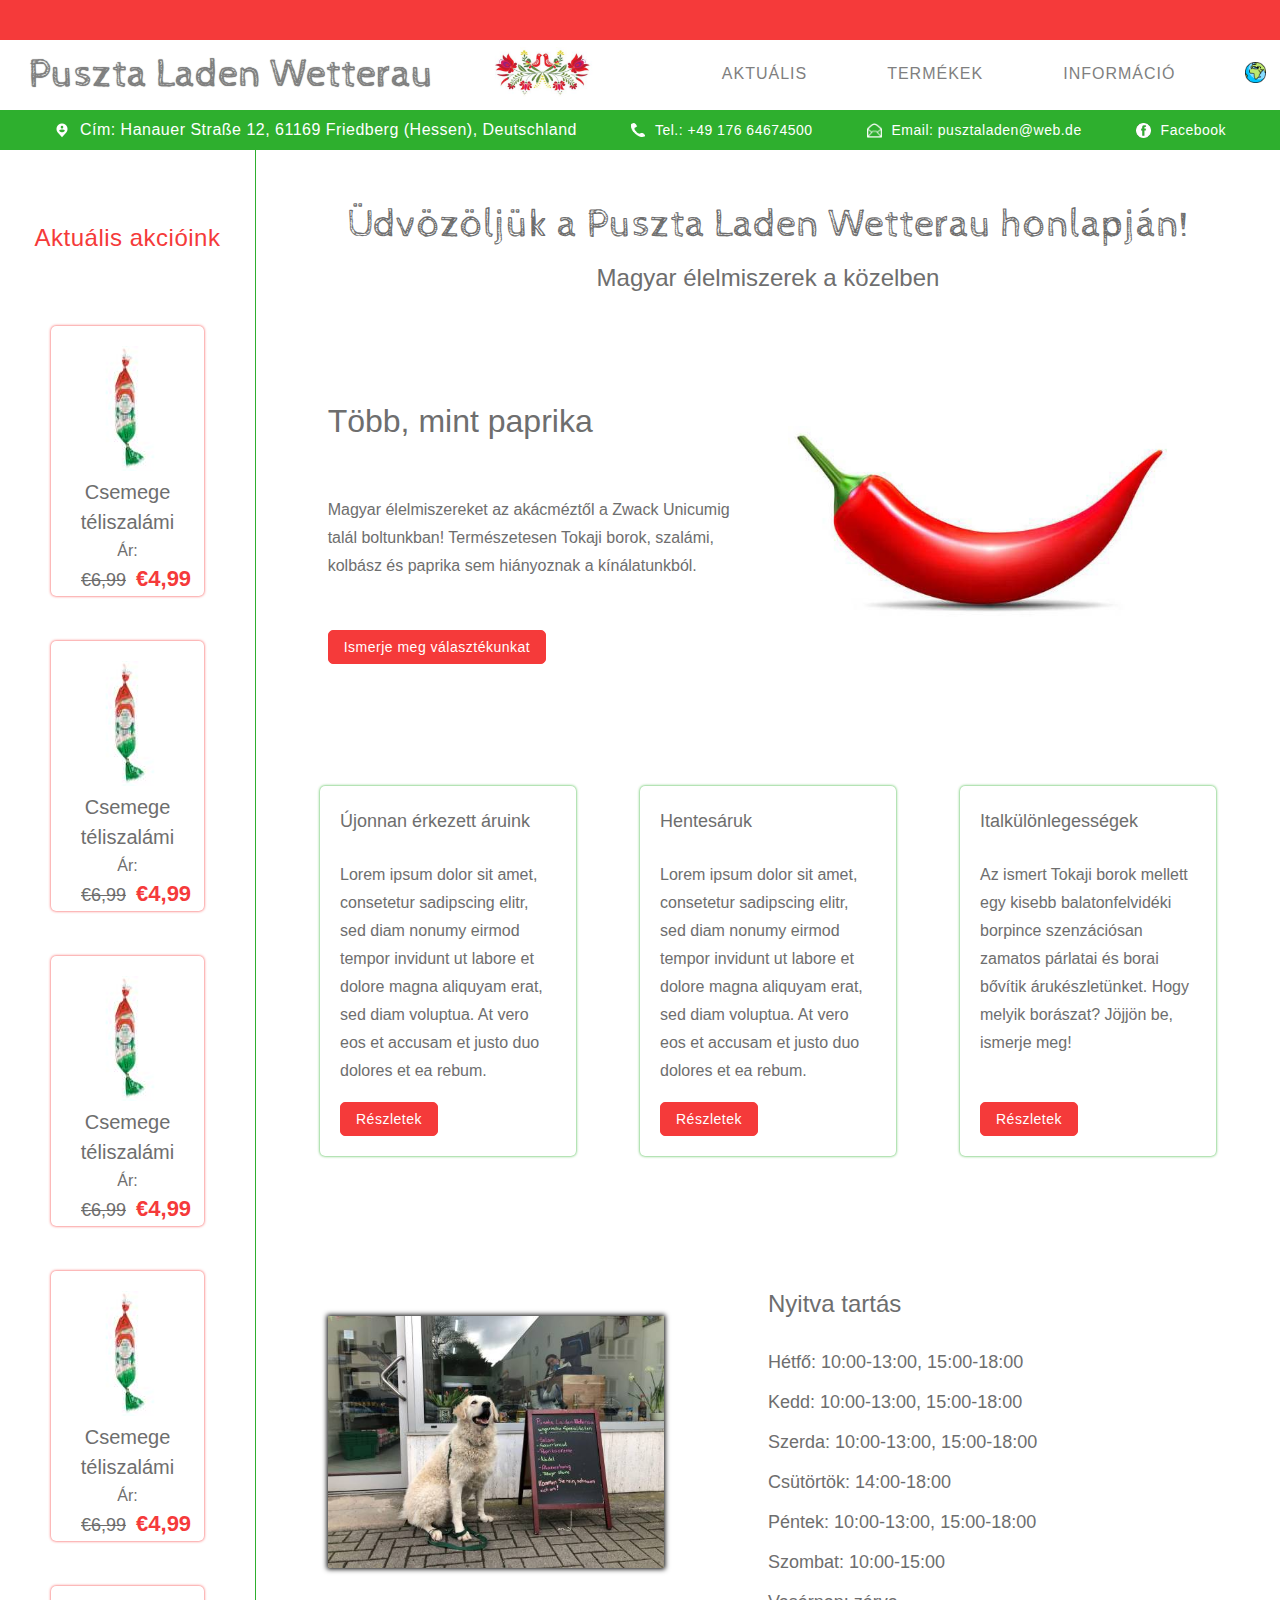
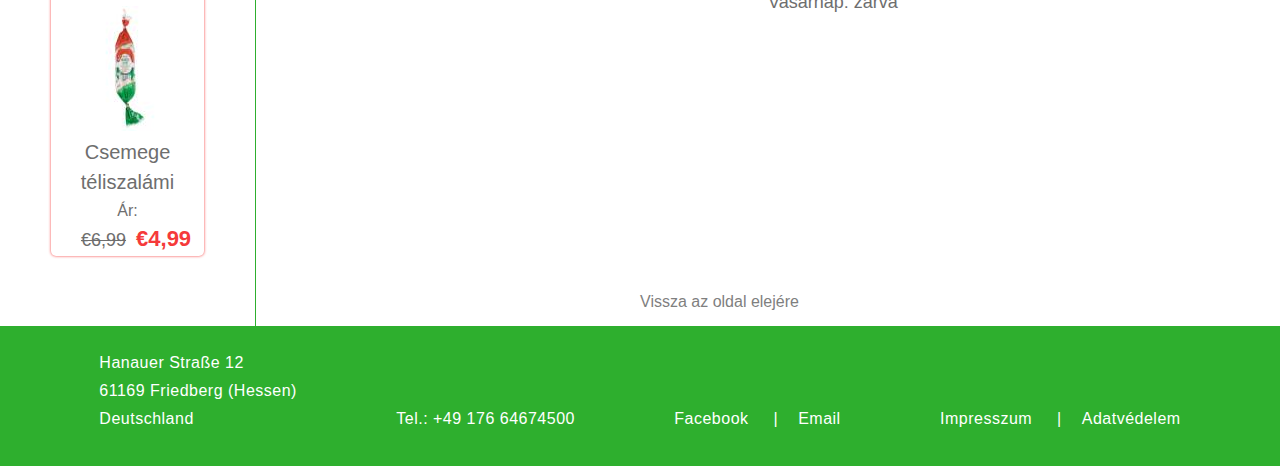
==== commit 14dbc834: "Add files via upload" ====
--- a/index.html
+++ b/index.html
@@ -125,7 +125,7 @@
                                 talál boltunkban! Természetesen Tokaji borok, szalámi, 
                                 kolbász és paprika sem hiányoznak a kínálatunkból. 
                             </p>
-                            <a class="article-button" href="products.html">Ismerje meg választékunkat</a>
+                            <a class="teaser-button button" href="products.html">Ismerje meg választékunkat</a>
                         </div>
                         <div class="col_2_2">
                             <img id="paprika-img" src="images/paprika.jpg" alt="Red paprika">                        
@@ -156,10 +156,9 @@
                     <div class="news-box">
                         <h3>Italkülönlegességek</h3>
                         <p>
-                            Lorem ipsum dolor sit amet, consetetur sadipscing elitr, 
-                            sed diam nonumy eirmod tempor invidunt ut labore et dolore 
-                            magna aliquyam erat, sed diam voluptua. At vero eos et accusam 
-                            et justo duo dolores et ea rebum. 
+                            Az ismert Tokaji borok mellett egy kisebb balatonfelvidéki borpince 
+                            szenzációsan zamatos párlatai és borai bővítik árukészletünket. Hogy 
+                            melyik borászat? Jöjjön be, ismerje meg!
                         </p>
                         <a class="article-button" href="#">Részletek</a>
                     </div>
--- a/styles/styles.css
+++ b/styles/styles.css
@@ -235,6 +235,8 @@
     box-shadow: 0px 0px 3px 0px #2eaf2e;
     padding: 20px;
     border-radius: 5px;
+    position: relative;
+    height: 370px;
 }
 .news-box h3 {
     font-weight: 300;
@@ -246,12 +248,11 @@
     margin-bottom: 30px;
     font-weight: 300;
 }
-.article-button {
+.article-button, .teaser-button {
     padding: 5px 15px;
     background: #f53a3a;
     color: #fff;
     display: inline-block;
-    margin-top: 55px;
     border-radius: 5px;
     border: 1px solid #f53a3a;
     transition: 0.3s;
@@ -259,10 +260,17 @@
     font-weight: 300;
     letter-spacing: 0.5px;
 }
-.article-button:hover {
+.article-button {
+    position: absolute;
+    bottom: 20px;
+}
+.article-button:hover, .button:hover {
     background-color: #fff;
     color: #f53a3a;
     transition: 0.3s;
+}
+.teaser-button {
+    margin-top: 50px;
 }
 .col_1_2 #open-img  {
     box-shadow: 0px 0px 5px 1px #000000;
@@ -335,7 +343,7 @@
     height: 400px;
 }
 #sidebar-container {
-    height: 3100px
+    height: 2700px
 }
 ul#sidebar-nav {
     position: sticky;
@@ -361,6 +369,13 @@
     line-height: 50px;
     padding: 40px 0;
 }
+#products-page .col_4_5 .col_1_2 img, #products-page .col_4_5 .col_2_2 img {
+    width: 100%;
+}
+#products-page .col_4_5 .col_1_2 h1, #products-page .col_4_5 .col_2_2 h1 {
+    margin-top: 25px;
+}
+
 
 /* - Information page - */
 #info-page .col_1_5, #info-page #sidebar-container {
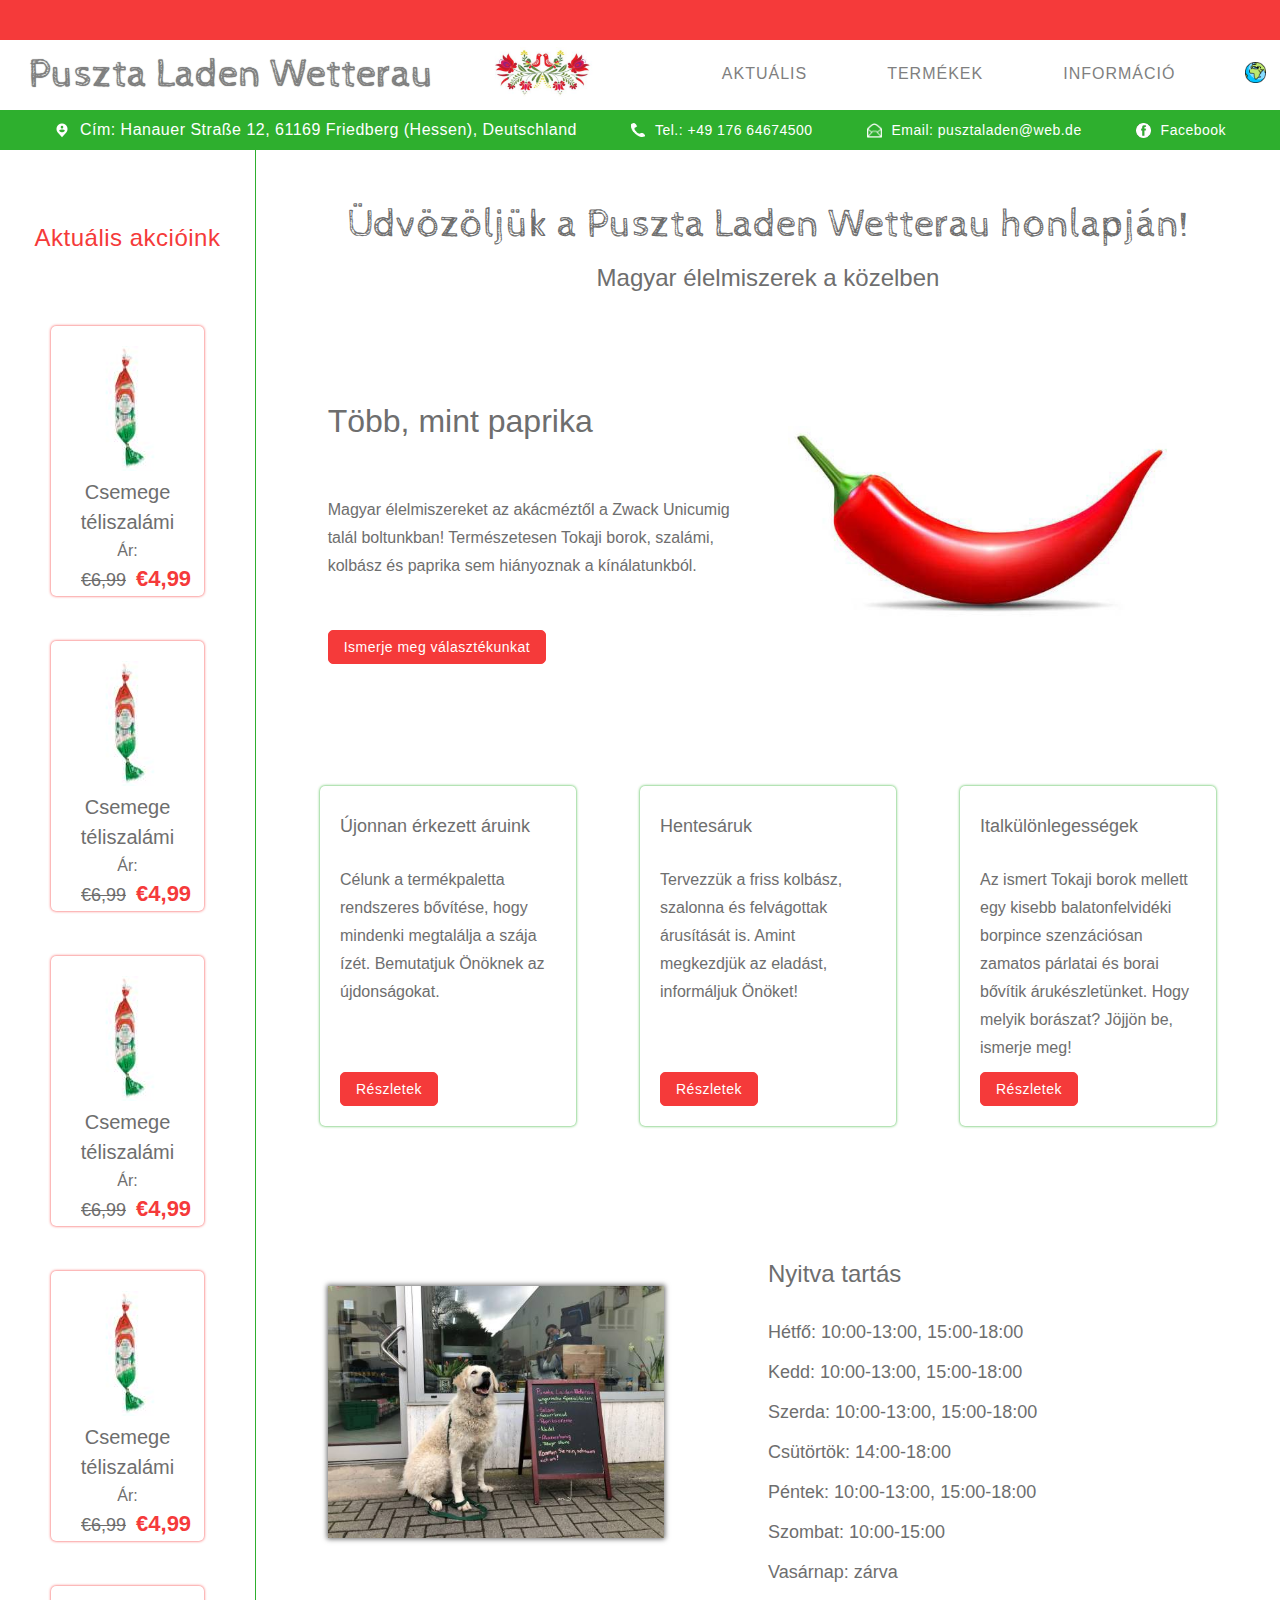
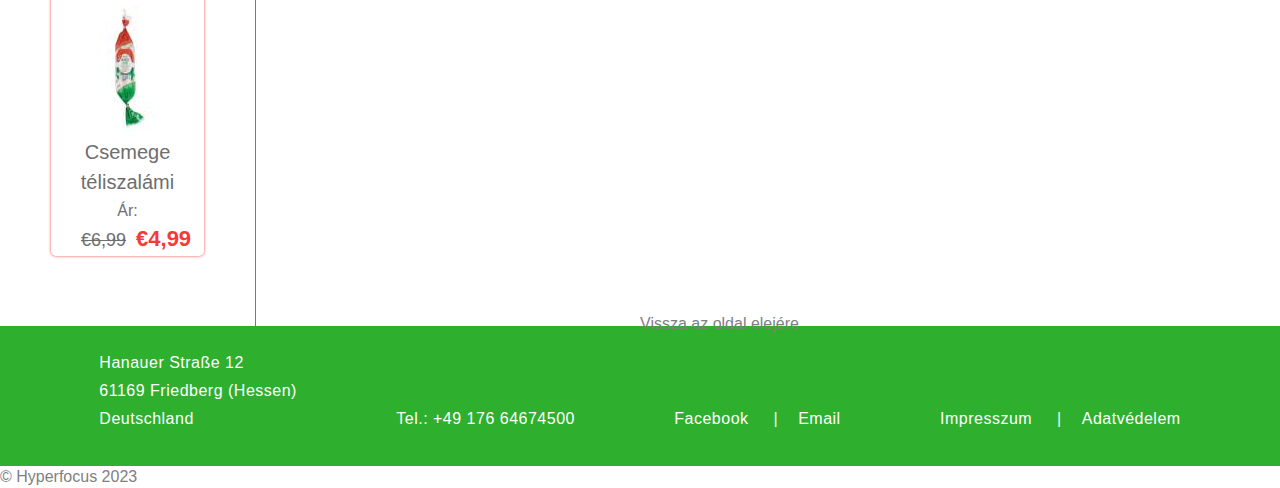
==== commit 053fa665: "Add files via upload" ====
--- a/index.html
+++ b/index.html
@@ -1,6 +1,15 @@
 <!DOCTYPE html>
-<html lang="en">
+<html lang="hu">
 <head>
+    <!-- Google tag (gtag.js) -->
+    <script async src="https://www.googletagmanager.com/gtag/js?id=G-7XFMSZ6W8R"></script>
+    <script>
+        window.dataLayer = window.dataLayer || [];
+        function gtag(){dataLayer.push(arguments);}
+        gtag('js', new Date());
+
+        gtag('config', 'G-7XFMSZ6W8R');
+    </script>
     <meta charset="UTF-8">
     <meta http-equiv="X-UA-Compatible" content="IE=edge">
     <meta name="viewport" content="width=>, initial-scale=1.0">
@@ -18,7 +27,7 @@
         <div id="red"></div>
         <h1><a href="index.html">Puszta Laden Wetterau</a></h1>
         <a href="index.html"><img id="pattern" src="images/kalocsa-pattern1.jpg" width="105" height="50" 
-            alt="Hungarian embroidered pattern"></a>
+            alt="Magyar hímzés minta"></a>
         <div id="navi-box">
             <ul id="navigation">
                 <li><a href="actual.html">Aktuális</a></li>
@@ -27,10 +36,10 @@
                 <li><img src="images/globe.png" width="21" height="21">
                     <ul id="lang-dd">
                         <li>
-                            <a href="german.html"><img src="images/flag-de.png" width="18" height="14" alt="German flag">DE</a>
+                            <a href="under-construction.html"><img src="images/flag-de.png" width="18" height="14" alt="Német zászló">DE</a>
                         </li>
                         <li>                            
-                            <a href="english.html"><img src="images/flag-uk.png" width="18" height="14" alt="German flag">EN</a>
+                            <a href="index-en.html"><img src="images/flag-uk.png" width="18" height="14" alt="Brit zászló">EN</a>
                         </li>
                     </ul>
                 </li>
@@ -38,7 +47,7 @@
         </div>
         <div id="green">
             <div class="info-box-header">
-                <img src="images/icon-loc.png" width="16" height="16" alt="Location icon"> 
+                <img src="images/icon-loc.png" width="16" height="16" alt="Hely ikon"> 
                 <p>
                     Cím: Hanauer Straße 12,
                     61169 Friedberg (Hessen),
@@ -46,30 +55,30 @@
                 </p>
             </div>
             <div class="info-box-header">
-                <img src="images/icon-tel.png" width="14" height="14" alt="Telephone icon">
+                <img src="images/icon-tel.png" width="14" height="14" alt="Telefon ikon">
                 Tel.: +49 176 64674500
             </div>
             <div class="info-box-header">
-                <img src="images/icon-email.png" width="15" height="15" alt="Email icon">
+                <img src="images/icon-email.png" width="15" height="15" alt="Email ikon">
                 <a href="mailto:pusztaladen@web.de">Email: pusztaladen@web.de</a>
             </div>
             <div class="info-box-header">
-                <img src="images/icon-fb.png" width="15" height="15" alt="Email icon">
+                <img src="images/icon-fb.png" width="15" height="15" alt="Fb ikon">
                 <a href="https://www.facebook.com/pusztaladenwetterau" target="_blank">Facebook</a>
             </div>
         </div>
 
         <!-- Mobile navigation -->
-        <img id="ham-icon" width="32" height="30" src="images/hamburger-icon.png" alt="Hamburger Icon">
-        <img id="close-icon" width="32" height="30" src="images/close-icon.png" alt="Close Icon">
+        <img id="ham-icon" width="32" height="30" src="images/hamburger-icon.png" alt="Hamburger ikon">
+        <img id="close-icon" width="32" height="30" src="images/close-icon.png" alt="Bezárás ikon">
         <div id="mobile-dropdown">
             <ul>
                 <li><a href="actual.html">Aktuális</a></li>
                 <li><a href="products.html">Termékek</a></li>
                 <li><a href="info.html">Információ</a></li>
                 <li>
-                    <a href="german.html"><img src="images/flag-de.png" width="18" height="14" alt="German flag">DE</a>
-                    <a href="english.html"><img src="images/flag-uk.png" width="18" height="14" alt="German flag">EN</a>
+                    <a href="german.html"><img src="images/flag-de.png" width="18" height="14" alt="Német zászló">DE</a>
+                    <a href="index-en.html"><img src="images/flag-uk.png" width="18" height="14" alt="Brit zászló">EN</a>
                 </li>
             </ul>
         </div>
@@ -117,7 +126,7 @@
                 <h2 id="mobile-title">
                     Magyar élelmiszerek a közelben
                 </h2>
-                <img id="pattern-mobile" src="images/kalocsa-pattern1.jpg" width="105" height="50" alt="Hungarian embroidered pattern">
+                <img id="pattern-mobile" src="images/kalocsa-pattern1.jpg" width="105" height="50" alt="Magyar hímzés minta">
                     <div id="teaser">
                         <div class="col_1_2">
                             <h1>Több, mint paprika</h1>
@@ -128,7 +137,7 @@
                             <a class="teaser-button button" href="products.html">Ismerje meg választékunkat</a>
                         </div>
                         <div class="col_2_2">
-                            <img id="paprika-img" src="images/paprika.jpg" alt="Red paprika">                        
+                            <img id="paprika-img" src="images/paprika.jpg" alt="Piros paprika">                        
                         </div>
                     </div>
 
@@ -136,20 +145,16 @@
                     <div class="news-box">
                         <h3>Újonnan érkezett áruink</h3>
                         <p>
-                            Lorem ipsum dolor sit amet, consetetur sadipscing elitr, 
-                            sed diam nonumy eirmod tempor invidunt ut labore et dolore 
-                            magna aliquyam erat, sed diam voluptua. At vero eos et accusam 
-                            et justo duo dolores et ea rebum. 
+                            Célunk a termékpaletta rendszeres  bővítése, hogy mindenki megtalálja a 
+                            szája ízét. Bemutatjuk Önöknek az újdonságokat.
                         </p>
                         <a class="article-button" href="#">Részletek</a>
                     </div>
                     <div class="news-box">
                         <h3>Hentesáruk</h3>
                         <p>
-                            Lorem ipsum dolor sit amet, consetetur sadipscing elitr, 
-                            sed diam nonumy eirmod tempor invidunt ut labore et dolore 
-                            magna aliquyam erat, sed diam voluptua. At vero eos et accusam 
-                            et justo duo dolores et ea rebum. 
+                            Tervezzük a friss kolbász, szalonna és felvágottak árusítását is. 
+                            Amint  megkezdjük az eladást, informáljuk Önöket!
                         </p>
                         <a class="article-button" href="#">Részletek</a>
                     </div>
@@ -166,7 +171,7 @@
                 
                 <div id="open-times-wrapper">
                     <div class="col_1_2">
-                        <img id="open-img" src="images/shop.jpg" alt="Entrance of Puszta Laden Wetterau">
+                        <img id="open-img" src="images/shop.jpg" alt="A Puszta Laden Wetterau bejárata">
                     </div>
                     <div class="col_2_2" id="open-times">
                         <h2>Nyitva tartás</h2>
@@ -210,6 +215,9 @@
             </div>
         </div>
     </div>
+    <div id="copyright-box">
+        <a href="https://www.hyperfocusweb.com" target="_blank">&#169; Hyperfocus 2023</a>
+    </div>
 </footer>
 
 <script src="https://ajax.googleapis.com/ajax/libs/jquery/3.6.1/jquery.min.js"></script>
--- a/styles/styles.css
+++ b/styles/styles.css
@@ -233,10 +233,10 @@
 .news-box {
     width: 25%;
     box-shadow: 0px 0px 3px 0px #2eaf2e;
-    padding: 20px;
+    padding: 25px 20px 20px;
     border-radius: 5px;
     position: relative;
-    height: 370px;
+    height: 340px;
 }
 .news-box h3 {
     font-weight: 300;
@@ -273,7 +273,7 @@
     margin-top: 50px;
 }
 .col_1_2 #open-img  {
-    box-shadow: 0px 0px 5px 1px #000000;
+    box-shadow: 0px 0px 5px 1px rgba(0, 0, 0, 0.6);
     max-width: 80%;
     margin-top: -20px;
 }
@@ -379,7 +379,7 @@
 
 /* - Information page - */
 #info-page .col_1_5, #info-page #sidebar-container {
-    height: 2900px;
+    height: 2800px;
 }
 .mapouter {
     margin: 80px auto 0;
@@ -418,7 +418,9 @@
 #info-page #open-times ul {
     text-align: center;
 }
-
+#about-us img {
+    box-shadow: 0px 0px 5px 1px rgba(0, 0, 0, 0.6);
+}
 
 /* - Mobile navigation - */
 #ham-icon {
--- a/styles/responsive.css
+++ b/styles/responsive.css
@@ -12,6 +12,8 @@
         margin-left: 10px;
         font-size: 26px;
     }
+
+    /* - Main - */
     #navi-box {
         width: 500px;
     }
@@ -29,6 +31,7 @@
         display: none;
     }
 
+    
     /* - Main - */
     .col_1_5 {
         display: none;
@@ -37,7 +40,10 @@
         width: 100%;
     }
     h1#main-title {
-        font-size: 34px;
+        font-size: 36px;
+    }
+    h2#mobile-title {
+        padding: 0 40px;
     }
     .col_2_2 img#paprika-img {
         margin-top: 80px;
@@ -46,16 +52,30 @@
         width: 80%;
     }
     .top {
+        text-align: center;
         display: block;
         width: 160px;
         margin: 0 auto 20px;
         position: static;
     }
 
+    /* - Actual page - */
+    #actual-page .col_4_5 h1 {
+        margin-top: 30px;
+        line-height: 50px;
+    }
+    #actual-page .top-actual {
+        display: none;
+    }
+
     /* - Footer - */
     #footer, #footer-wrapper {
         display: block;
         height: 280px;
+    }
+    .footer-bottom {
+        position: fixed;
+        bottom: 0;
     }
     #footer {
         padding-bottom: 0;
@@ -93,6 +113,9 @@
     
     #products-page section .col_1_2 img, #products-page section .col_2_2 img {
         margin-top: 110px;
+    }
+    .news-box {
+        height: 440px;
     }
 }
 
@@ -121,6 +144,9 @@
         background: #6e6e6e;
         color: #fff;
     }
+    .news-box {
+        height: 480px;
+    }
 }
 
 @media only screen and (max-width: 759px) {
@@ -144,7 +170,7 @@
         display: block;
     }
     .col_4_5 h1 {
-        font-size: 28px;
+        font-size: 26px;
     }
     .col_4_5 p, .col_1_2 h1 {
         text-align: center;
@@ -158,8 +184,10 @@
         margin: -80px auto 0;
     }
     .article-button  {
-        margin-top: 35px;
-    }
+        position: static;
+        margin: 30px auto 10px;
+    }
+    
     #open-times h2 {
         margin-top: 20px;
         display: block;
@@ -184,12 +212,16 @@
     .news-box {
         clear: both;
         width: 80%;
+        height: auto;
         text-align: center;
         margin: 30px auto;
     }
     .news-box p {
         width: 90%;
         text-align: center;
+    }
+    #mobile-product-container #alcoholic-beverages h1 {
+        font-size: 26px;
     }
     .top {
         display: block;
@@ -197,41 +229,7 @@
         margin: 0 auto 20px;
         position: static;
     }
-    footer {
-        height: 400px;
-    }
-    #footer, #footer-wrapper {
-        display: block;
-        height: 400px;
-    }
-    #footer #footer-wrapper .col_1_4 {
-        text-align: center;
-        width: 100%;
-        height: 80px;
-        display: block;
-    }
-    #footer #footer-wrapper .col_1_4:first-child {
-        height: 80px;
-        margin-bottom: 20px;
-    }
-    #footer #footer-wrapper .col_1_4:nth-child(2) {
-        margin-bottom: -30px;
-    }
-    #footer #footer-wrapper .col_1_4:nth-child(3),#footer #footer-wrapper .col_1_4:nth-child(4) {
-        display: block;
-        width: 100%;
-        height: 100px;
-    }
-    #footer #footer-wrapper .col_1_4:nth-child(3) a,#footer #footer-wrapper .col_1_4:nth-child(4) a {
-        padding: 10px 0;
-        display: block;
-    }
-    /* - Mobile Navigation - */
-    #ham-icon {
-        display: block;
-        
-    }
-    
+
     /* - Info Page - */
     #get-to .mapouter {
         width: 300px;
@@ -263,6 +261,47 @@
         text-align: center;
     }
     #info-page #about-us img {
+        width: 100%;
         margin: 40px 0 50px;
     }
+
+    /* - Footer - */
+    
+    #footer, #footer-wrapper {
+        display: block;
+        height: 370px;
+    }
+    #footer #footer-wrapper .col_1_4 {
+        text-align: center;
+        width: 100%;
+        height: 80px;
+        display: block;
+    }
+    #footer #footer-wrapper .col_1_4:first-child {
+        height: 80px;
+        margin-bottom: 15px;
+        padding-top: 0;
+    }
+    #footer #footer-wrapper .col_1_4:nth-child(2) {
+        margin-bottom: -30px;
+    }
+    #footer #footer-wrapper .col_1_4:nth-child(3),#footer #footer-wrapper .col_1_4:nth-child(4) {
+        display: block;
+        width: 100%;
+        height: 100px;
+    }
+    #footer #footer-wrapper .col_1_4:nth-child(3) a,#footer #footer-wrapper .col_1_4:nth-child(4) a {
+        padding: 5px 0;
+        display: block;
+    }
+    .footer-bottom #footer-wrapper {
+    }
+    
+    /* - Mobile Navigation - */
+    #ham-icon {
+        display: block;
+        
+    }
+    
+    
 }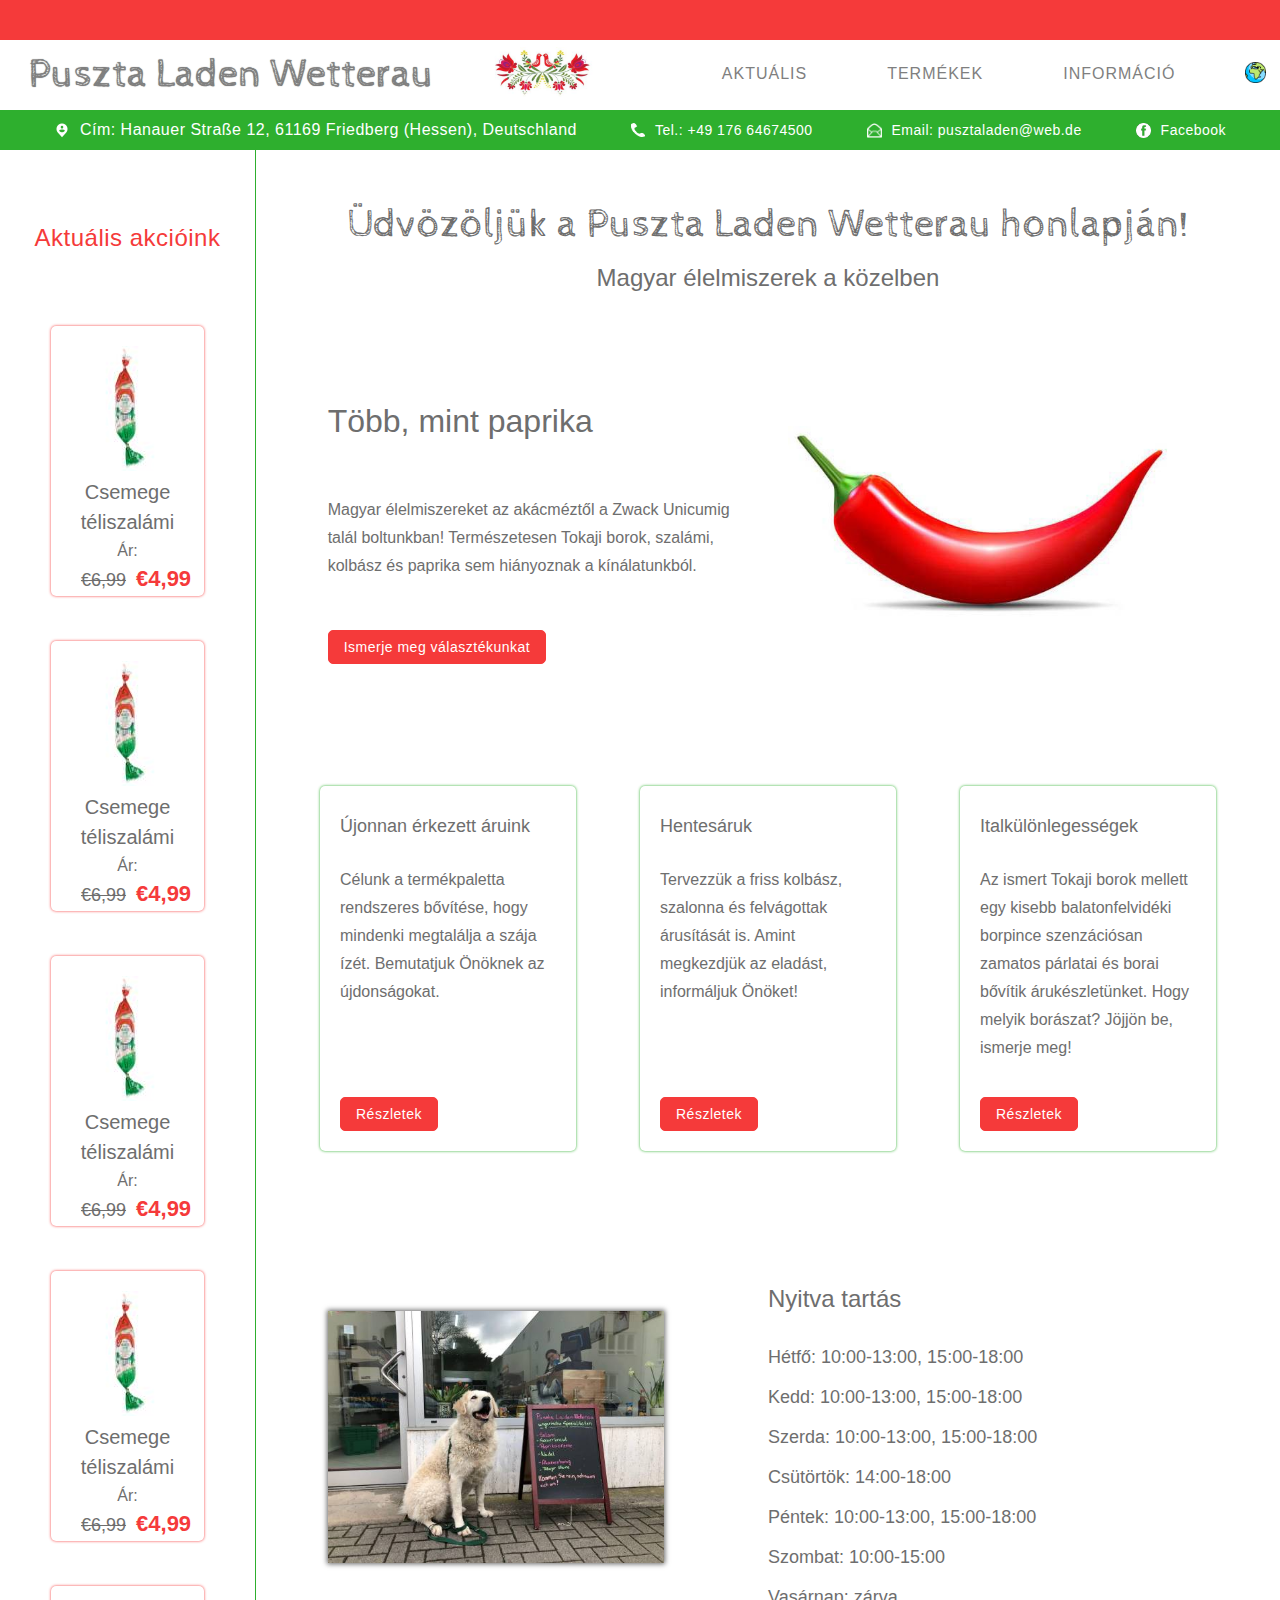
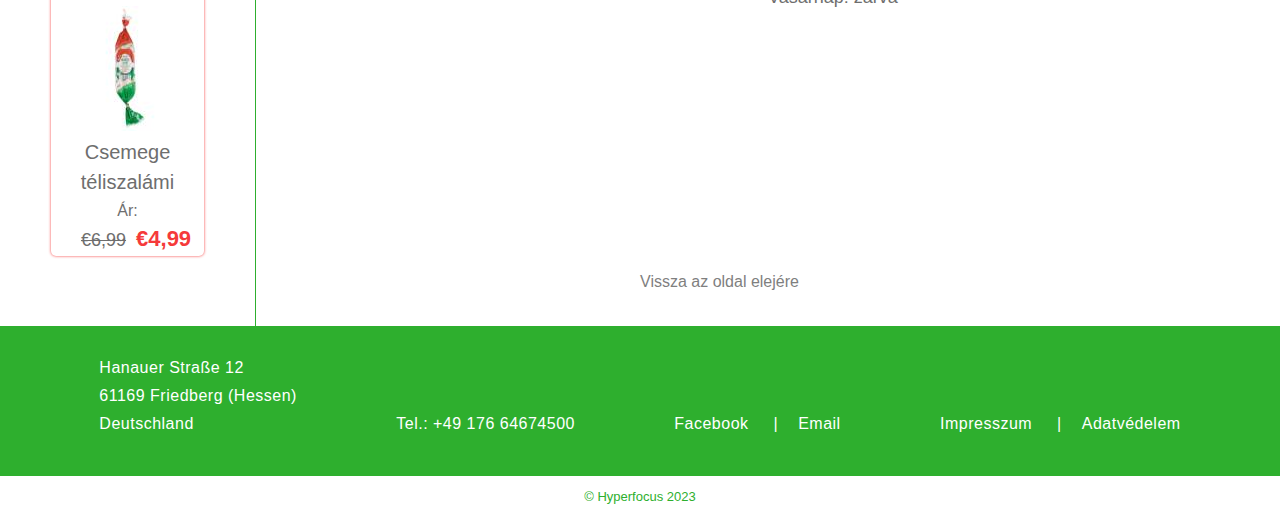
==== commit b19adbce: "Update index.html" ====
--- a/index.html
+++ b/index.html
@@ -36,7 +36,7 @@
                 <li><img src="images/globe.png" width="21" height="21">
                     <ul id="lang-dd">
                         <li>
-                            <a href="under-construction.html"><img src="images/flag-de.png" width="18" height="14" alt="Német zászló">DE</a>
+                            <a href="index-de.html"><img src="images/flag-de.png" width="18" height="14" alt="Német zászló">DE</a>
                         </li>
                         <li>                            
                             <a href="index-en.html"><img src="images/flag-uk.png" width="18" height="14" alt="Brit zászló">EN</a>
@@ -77,7 +77,7 @@
                 <li><a href="products.html">Termékek</a></li>
                 <li><a href="info.html">Információ</a></li>
                 <li>
-                    <a href="german.html"><img src="images/flag-de.png" width="18" height="14" alt="Német zászló">DE</a>
+                    <a href="index-de.html"><img src="images/flag-de.png" width="18" height="14" alt="Német zászló">DE</a>
                     <a href="index-en.html"><img src="images/flag-uk.png" width="18" height="14" alt="Brit zászló">EN</a>
                 </li>
             </ul>
@@ -148,7 +148,7 @@
                             Célunk a termékpaletta rendszeres  bővítése, hogy mindenki megtalálja a 
                             szája ízét. Bemutatjuk Önöknek az újdonságokat.
                         </p>
-                        <a class="article-button" href="#">Részletek</a>
+                        <a class="article-button" href="actual.html">Részletek</a>
                     </div>
                     <div class="news-box">
                         <h3>Hentesáruk</h3>
@@ -156,7 +156,7 @@
                             Tervezzük a friss kolbász, szalonna és felvágottak árusítását is. 
                             Amint  megkezdjük az eladást, informáljuk Önöket!
                         </p>
-                        <a class="article-button" href="#">Részletek</a>
+                        <a class="article-button" href="products.html#meat-products">Részletek</a>
                     </div>
                     <div class="news-box">
                         <h3>Italkülönlegességek</h3>
@@ -165,7 +165,7 @@
                             szenzációsan zamatos párlatai és borai bővítik árukészletünket. Hogy 
                             melyik borászat? Jöjjön be, ismerje meg!
                         </p>
-                        <a class="article-button" href="#">Részletek</a>
+                        <a class="article-button" href="products.html#alcoholic-beverages">Részletek</a>
                     </div>
                 </div>
                 
@@ -208,7 +208,7 @@
                 <p>Tel.: +49 176 64674500</p>
             </div>
             <div class="col_1_4">
-                <p><a href="https://www.facebook.com/pusztaladenwetterau">Facebook</a> <span>|</span><a href="mailto:pusztaladen@web.de">Email</a></p>
+                <p><a href="https://www.facebook.com/pusztaladenwetterau" target="_blank">Facebook</a> <span>|</span><a href="mailto:pusztaladen@web.de">Email</a></p>
             </div>
             <div class="col_1_4">
                 <p><a href="impressum.html">Impresszum</a> <span>|</span><a href="privacy.html">Adatvédelem</a></p>
@@ -254,4 +254,4 @@
 </script>
 
 </body>
-</html>+</html>
--- a/styles/styles.css
+++ b/styles/styles.css
@@ -236,7 +236,7 @@
     padding: 25px 20px 20px;
     border-radius: 5px;
     position: relative;
-    height: 340px;
+    height: 365px;
 }
 .news-box h3 {
     font-weight: 300;
@@ -325,7 +325,7 @@
 }
 .top {
     position: absolute;
-    bottom: 150px;
+    bottom: 220px;
     left: 50%;
 }
 .top:hover {
@@ -333,8 +333,15 @@
 }
 
 /* - Actual sales page - */
-
-
+.top-actual {
+    display: none;
+}
+aside .short-sidebar-container, aside .short-sidebar-container #sidebar-container {
+    height: 500px;
+}
+#actual-page {
+    height: 100px;
+}
 /* - Products page - */
 #mobile-product-container {
     display: none;
@@ -365,7 +372,7 @@
 .col_1_2 h1, .col_1_2 p {
     text-align: left;
 }
-#dried-products h1 {
+#dried-products h1, #meat-products h1 {
     line-height: 50px;
     padding: 40px 0;
 }
@@ -468,7 +475,7 @@
     clear: both;
     width: 100%;
     background: #2eaf2e;
-    height: 140px;
+    height: 150px;
     color: #fff;
     display: flex;
     justify-content: center;
@@ -502,5 +509,31 @@
 .footer-bottom {
     position: fixed;
     width: 100%;
+    bottom: 20px;
+}
+#copyright-box a {
+    color: #2eaf2e;
+    font-weight: 400;
+    font-size: 13px;
+    display: block;
+    text-align: center;
+    height: 40px;
+    padding: 10px 0;
+}
+.copyright-bottom {
+    position: absolute;
     bottom: 0;
-}
+    background-color: #fff;
+    display: block;
+    width: 100%;
+    height: 15px;
+}
+/* - Under construction - */
+#under-construction {
+    width: 100%;
+    height: 73.5vh;
+    padding-top: 100px;
+    text-align: center;
+    font-size: 30px;
+    font-weight: 100;
+}
--- a/styles/responsive.css
+++ b/styles/responsive.css
@@ -8,7 +8,7 @@
     #header #pattern {
         display: none;
     }
-    #header h1 {^
+    #header h1 {
         margin-left: 10px;
         font-size: 26px;
     }
@@ -220,8 +220,11 @@
         width: 90%;
         text-align: center;
     }
-    #mobile-product-container #alcoholic-beverages h1 {
-        font-size: 26px;
+    #mobile-product-container #alcoholic-beverages h1, #mobile-product-container #soft-drinks h1 {
+        font-size: 25px;
+    }
+    #mobile-product-container #meat-products h1 {
+        line-height: 50px;
     }
     .top {
         display: block;
